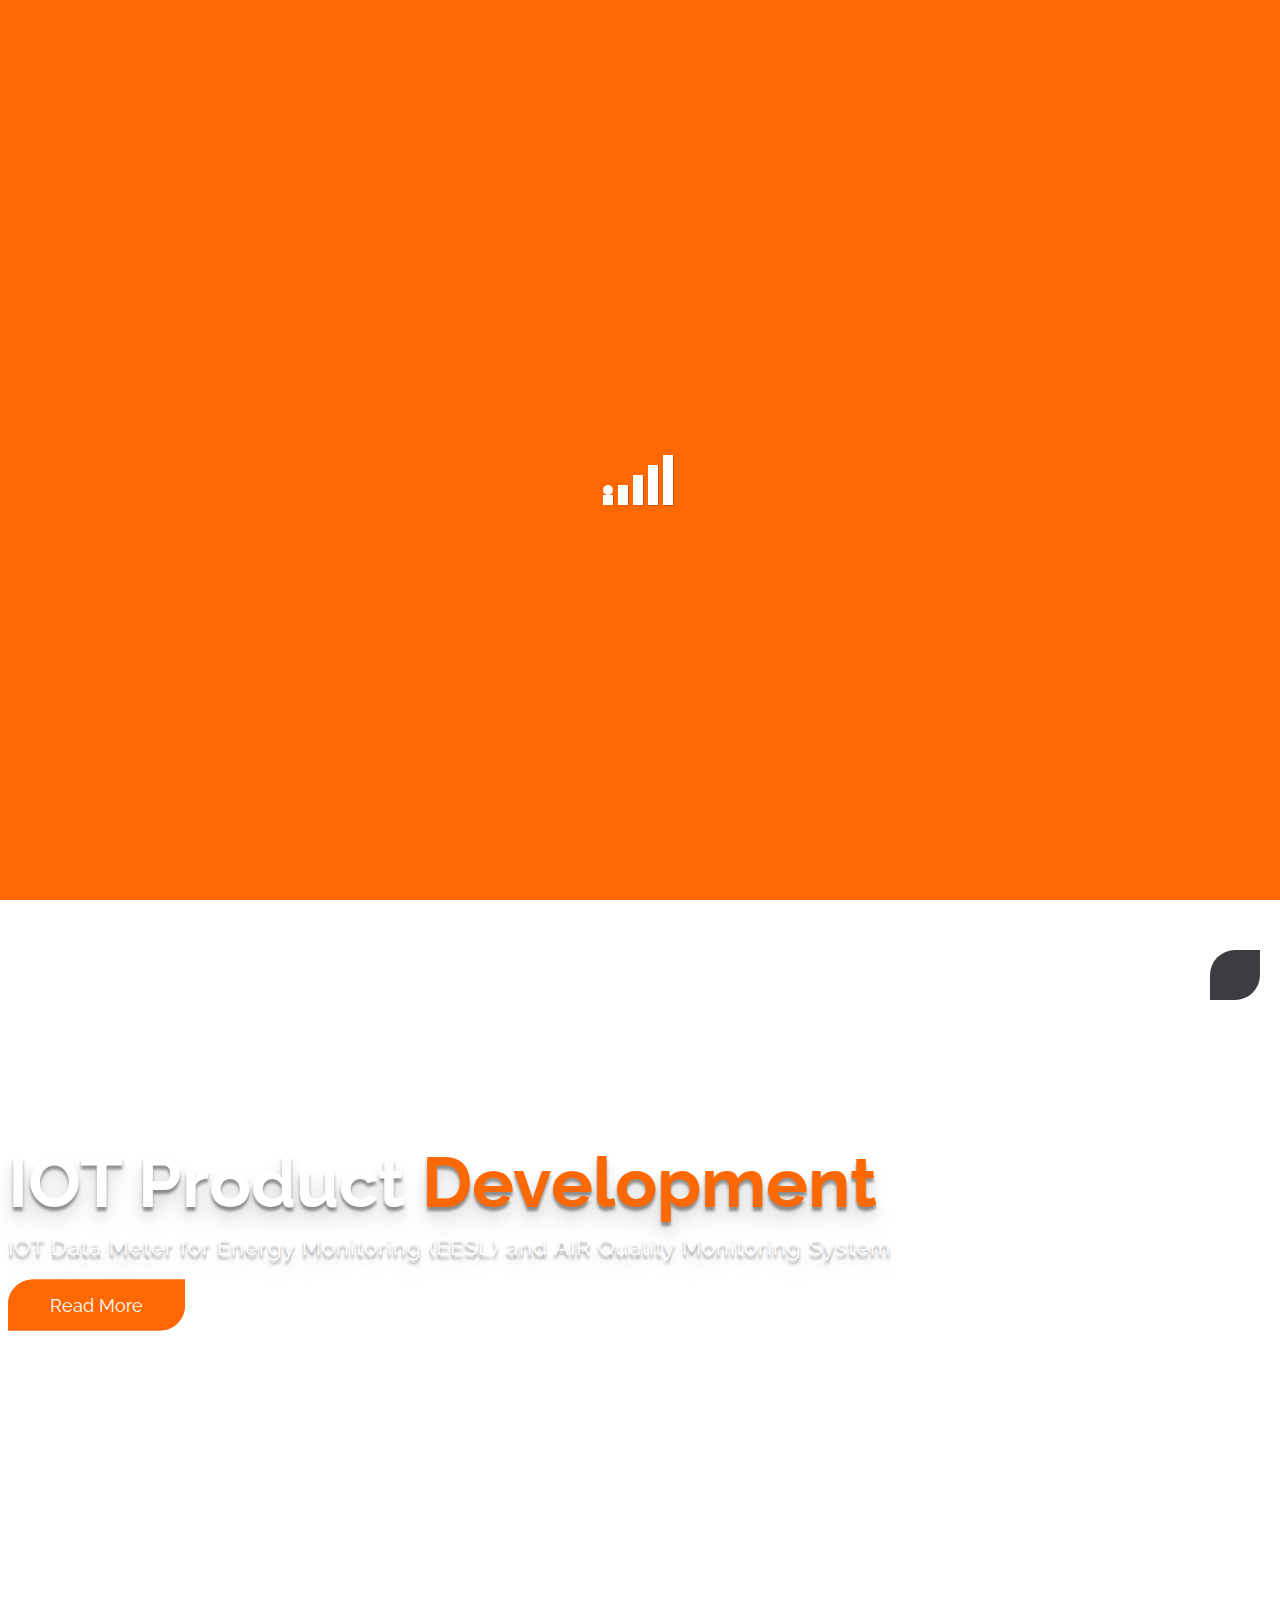
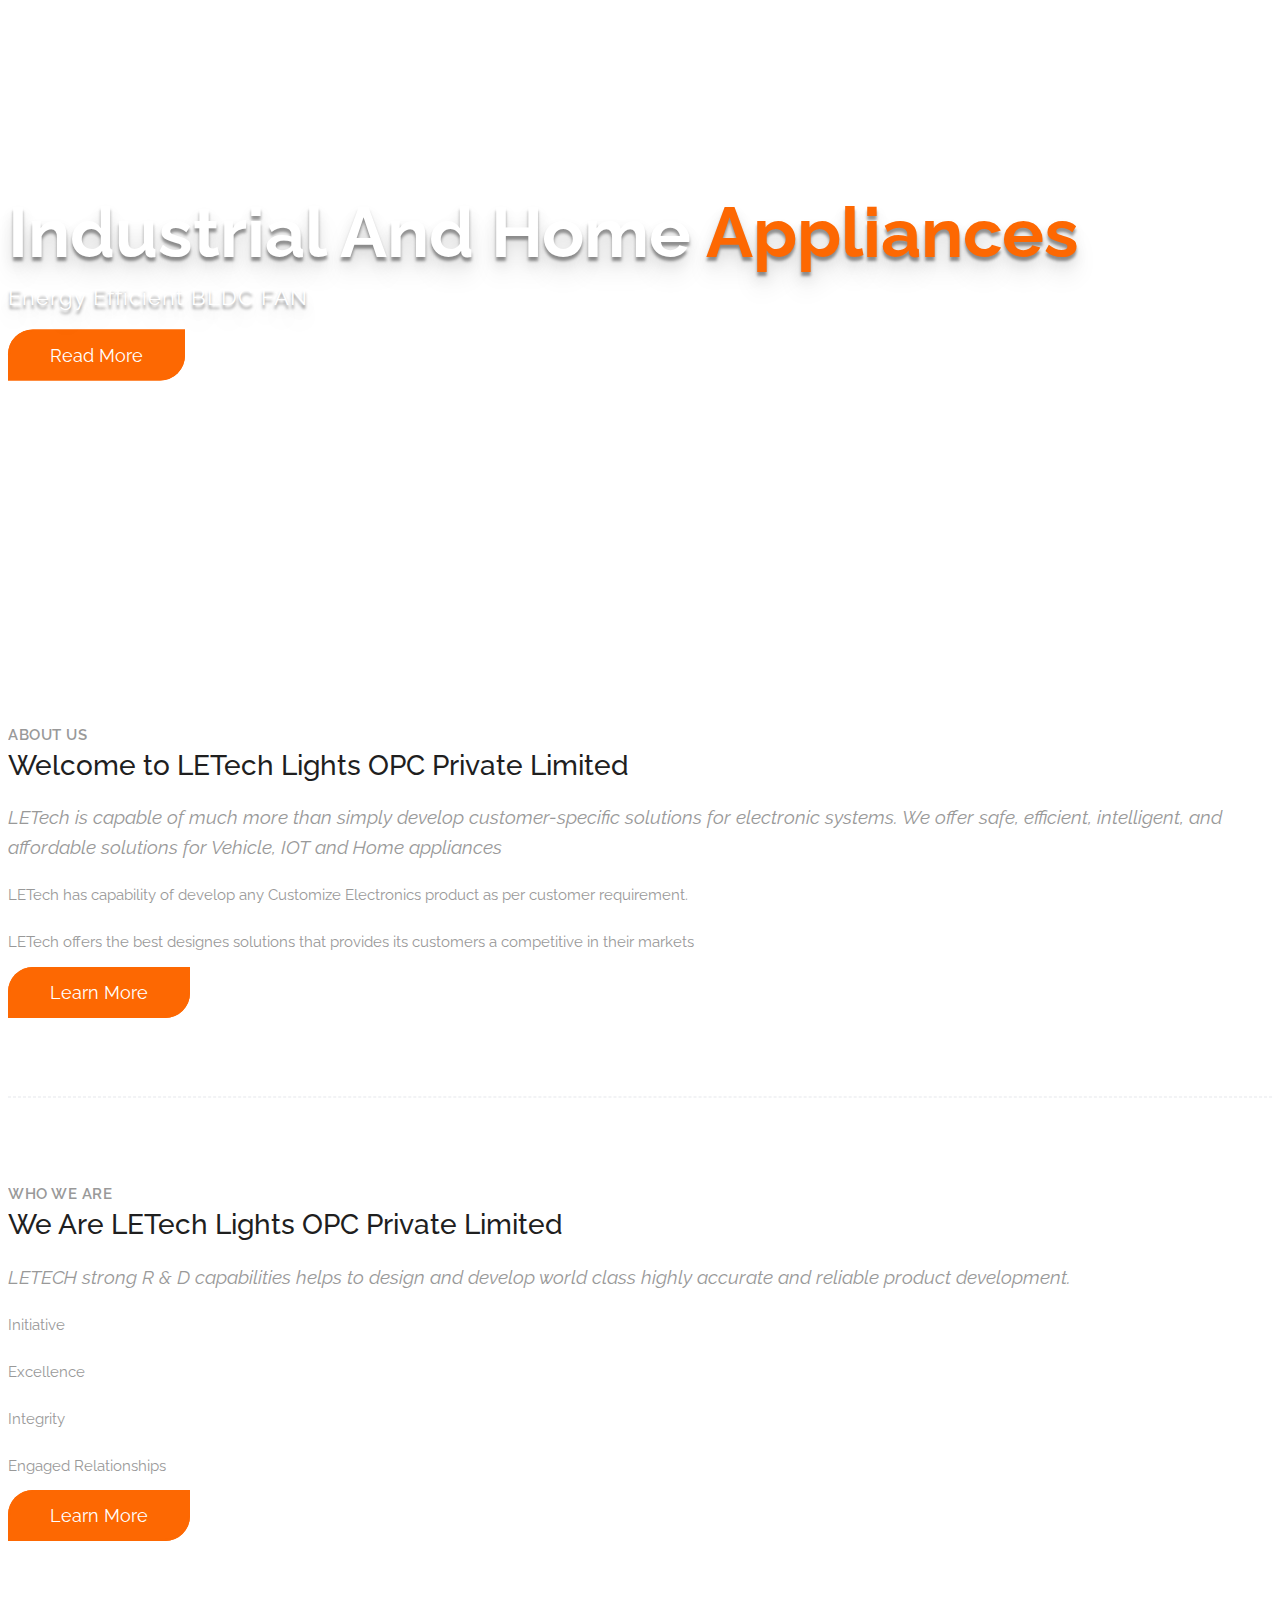
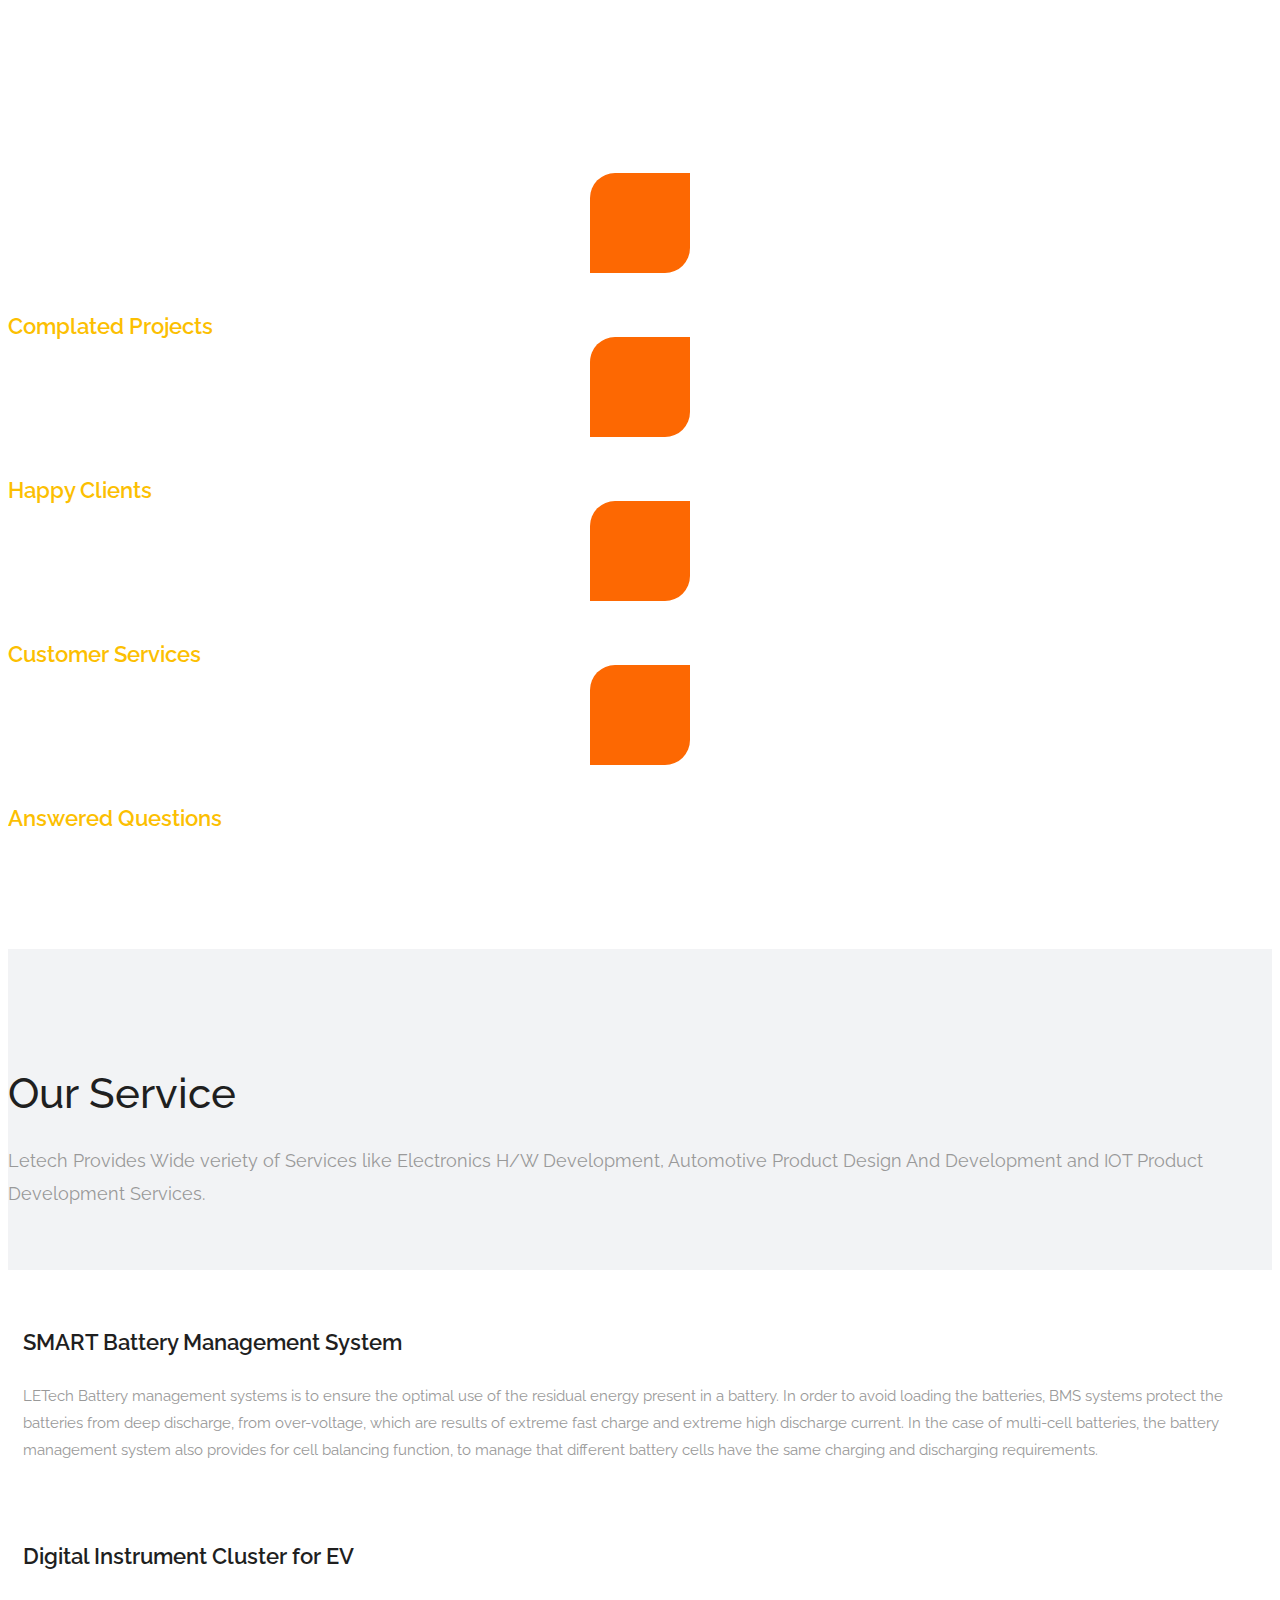
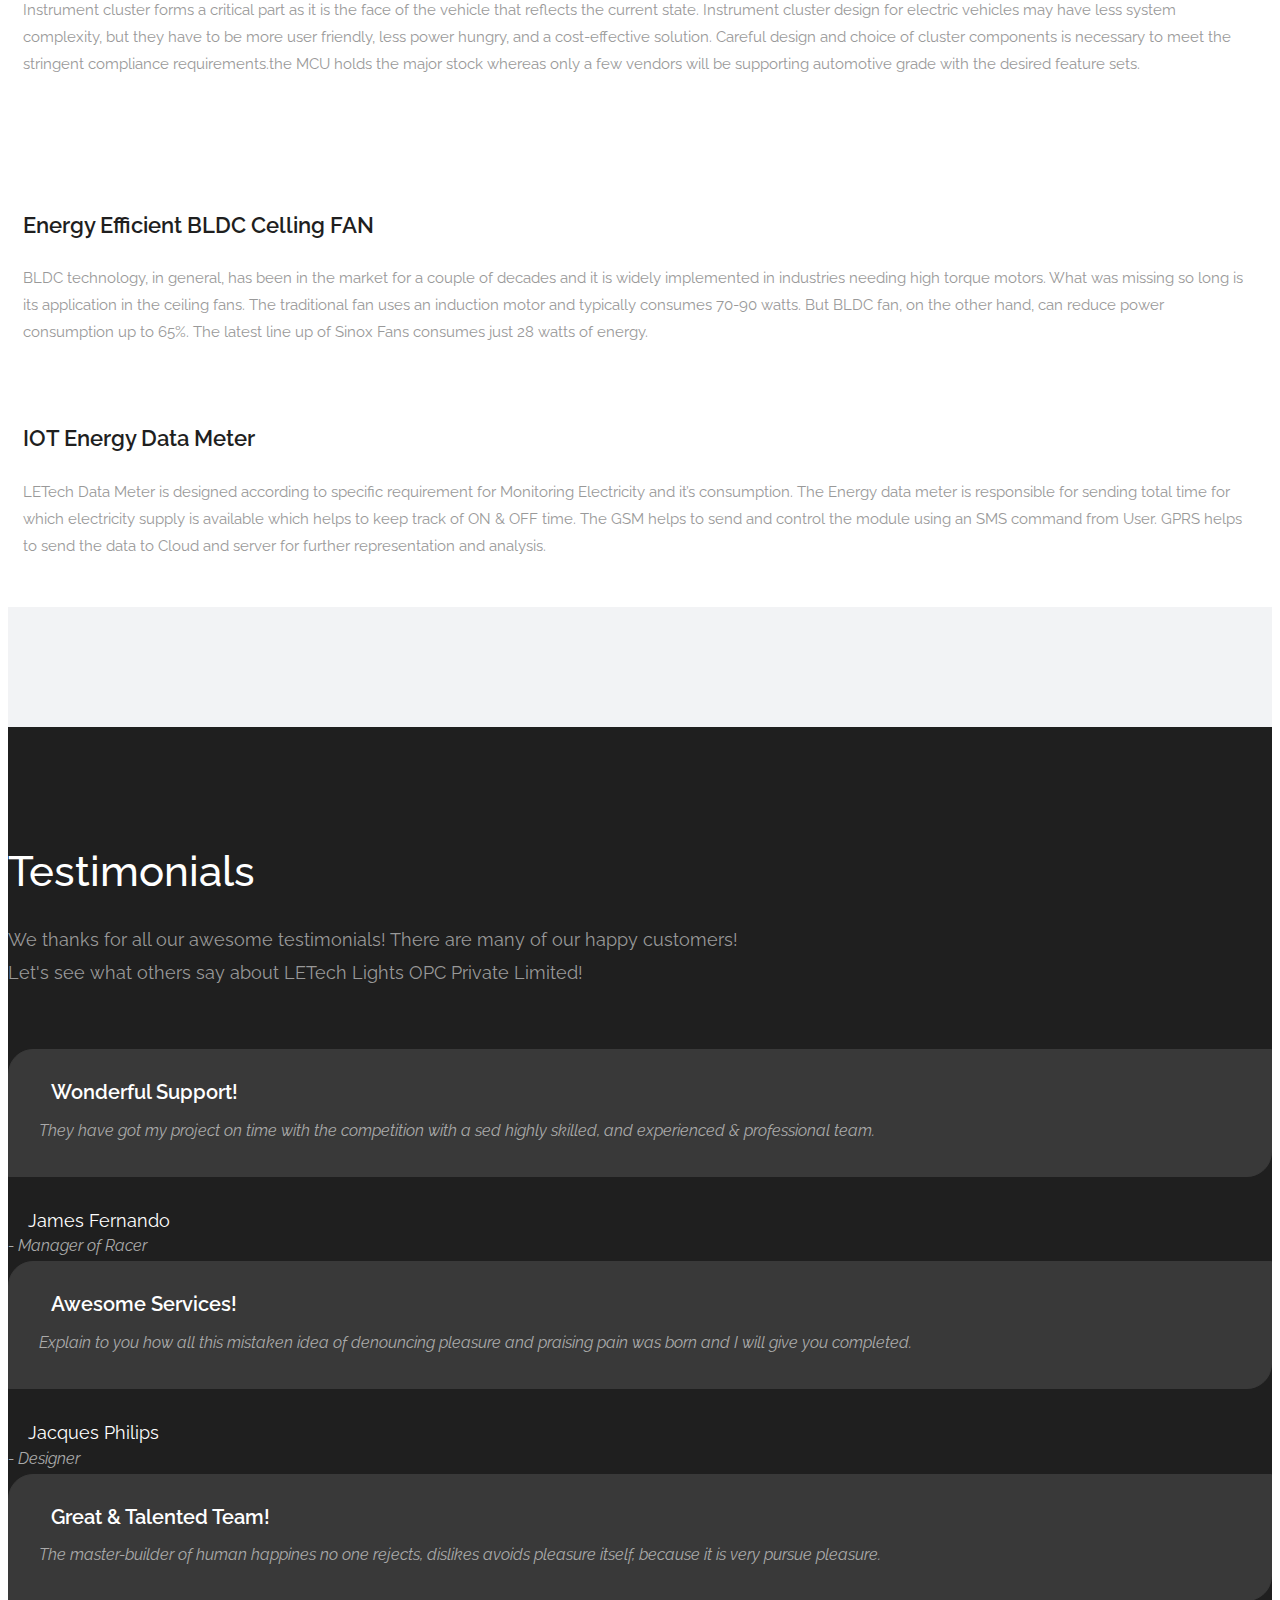
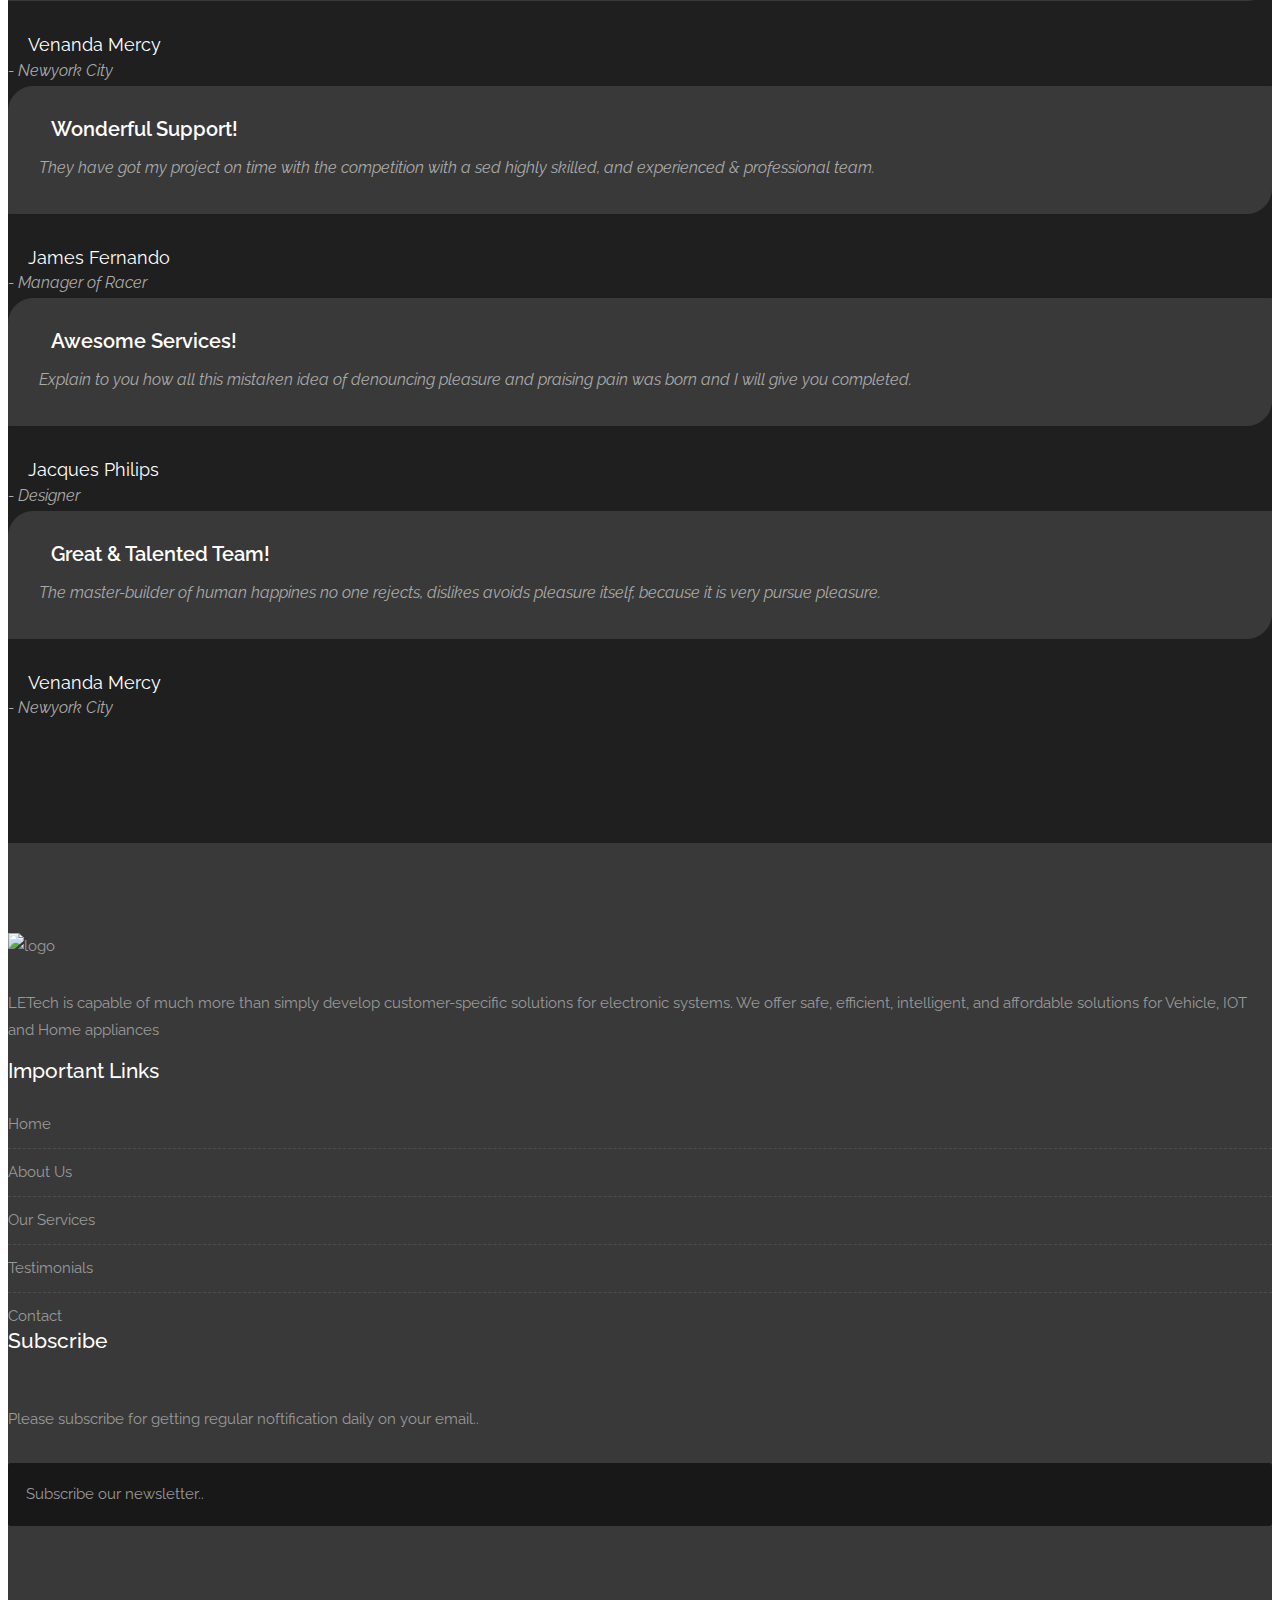
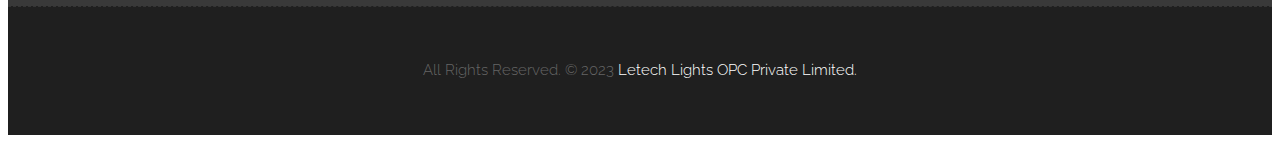
==== index.html @ 5ab1c742 "website created" ====
<!DOCTYPE html>
<html lang="en">
<meta charset="utf-8">
<meta http-equiv="X-UA-Compatible" content="IE=edge">
<meta name="viewport" content="width=device-width, minimum-scale=1.0, maximum-scale=1.0, user-scalable=no">
<title>LETECH LIGHTS OPC PRIVATE LIMITED</title>
<meta name="keywords" content="">
<meta name="description" content="">
<meta name="author" content="">
<link rel="shortcut icon" href="images/favicon.ico" type="image/x-icon" />
<link rel="apple-touch-icon" href="images/apple-touch-icon.png">
<link rel="stylesheet" href="css/bootstrap.min.css">
<link rel="stylesheet" href="style.css">
<link rel="stylesheet" href="css/responsive.css">
<link rel="stylesheet" href="css/custom.css">
<script src="js/modernizer.js"></script>

</head>

<body>
    <div id="preloader">
        <div class="loader">
            <div class="loader__bar"></div>
            <div class="loader__bar"></div>
            <div class="loader__bar"></div>
            <div class="loader__bar"></div>
            <div class="loader__bar"></div>
            <div class="loader__ball"></div>
        </div>
    </div>

    <div class="top-bar">
        <div class="container-fluid">
            <div class="row">
                <div class="col-md-6 col-sm-6">
                    <div class="left-top">
                        <div class="email-box">
                            <a href="_blank"><i class="fa fa-envelope-o" aria-hidden="true"></i> letechlightsopc@gmail.com</a>
                        </div>
                        <div class="phone-box">
                            <a href="tel:9579307062"><i class="fa fa-phone" aria-hidden="true"></i> +91- 9579307062</a>
                        </div>
                    </div>
                </div>
                <div class="col-md-6 col-sm-6">
                    <div class="right-top">
                        <div class="social-box">
                            <ul>
                                <li><a href="#"><i class="fa fa-facebook-square" aria-hidden="true"></i></a></li>
                                <li><a href="#"><i class="fa fa-instagram" aria-hidden="true"></i></a></li>
                                <li><a href="#"><i class="fa fa-linkedin-square" aria-hidden="true"></i></a></li>
                                <li><a href="#"><i class="fa fa-twitter-square" aria-hidden="true"></i></a></li>
                                <li><a href="#"><i class="fa fa-rss-square" aria-hidden="true"></i></a></li>
                                <ul>
                        </div>
                    </div>
                </div>
            </div>
        </div>
    </div>

    <header class="header header_style_01">
        <nav class="megamenu navbar navbar-default">
            <div class="container-fluid">
                <div class="navbar-header">
                    <button type="button" class="navbar-toggle collapsed" data-toggle="collapse" data-target="#navbar"
                        aria-expanded="false" aria-controls="navbar">
                        <span class="sr-only">Toggle navigation</span>
                        <span class="icon-bar"></span>
                        <span class="icon-bar"></span>
                        <span class="icon-bar"></span>
                    </button>
                    <a class="navbar-brand" href="index.html"><img src="images/logos/logo.png" alt="image"></a>
                </div>
                <div id="navbar" class="navbar-collapse collapse">
                    <ul class="nav navbar-nav navbar-right">
                        <li><a class="active" href="index.html">Home</a></li>
                        <li><a href="about-us.html">About us</a></li>
                        <li><a href="services.html">Our Services</a></li>
                        <li><a href="testimonials.html">Testimonials</a></li>
                        <li><a href="contact.html">Contact</a></li>
                    </ul>
                </div>
            </div>
        </nav>
    </header>

    <div class="slider-area">
        <div class="slider-wrapper owl-carousel">
            <div class="slider-item home-one-slider-otem slider-item-four slider-bg-one">
                <div class="container">
                    <div class="row">
                        <div class="slider-content-area">
                            <div class="slide-text">
                                <h1 class="homepage-three-title">Automotive Product Design and<span> Development</span>
                                </h1>
                                <h2>Digital Speedometer for Electric Vehicle and Smart Battery Management System for EV
                                </h2>
                                <div class="slider-content-btn">
                                    <a class="button btn btn-light btn-radius btn-brd" href="#">Read More</a>
                                </div>
                            </div>
                        </div>
                    </div>
                </div>
            </div>
            <div class="slider-item text-center home-one-slider-otem slider-item-four slider-bg-two">
                <div class="container">
                    <div class="row">
                        <div class="slider-content-area">
                            <div class="slide-text">
                                <h1 class="homepage-three-title">IOT Product <span>Development</span></h1>
                                <h2>IOT Data Meter for Energy Monitoring (EESL) and AIR Quality Monitoring System</h2>
                                <div class="slider-content-btn">
                                    <a class="button btn btn-light btn-radius btn-brd" href="#">Read More</a>
                                </div>
                            </div>
                        </div>
                    </div>
                </div>
            </div>
            <div class="slider-item home-one-slider-otem slider-item-four slider-bg-three">
                <div class="container">
                    <div class="row">
                        <div class="slider-content-area">
                            <div class="slide-text">
                                <h1 class="homepage-three-title">Industrial and Home<span> Appliances</span></h1>
                                <h2>Energy Efficient BLDC FAN</h2>
                                <div class="slider-content-btn">
                                    <a class="button btn btn-light btn-radius btn-brd" href="#">Read More</a>
                                </div>
                            </div>
                        </div>
                    </div>
                </div>
            </div>
        </div>
    </div>

    <div id="about" class="section wb">
        <div class="container">
            <div class="row">
                <div class="col-md-6">
                    <div class="message-box">
                        <h4>About Us</h4>
                        <h2>Welcome to LETech Lights OPC Private Limited</h2>
                        <p class="lead">LETech is capable of much more than simply develop customer-specific solutions
                            for electronic systems. We offer safe, efficient, intelligent, and affordable solutions for
                            Vehicle, IOT and Home appliances</p>
                        <p class="icon icon-arrow-right2">
                            LETech has capability of develop any Customize Electronics product as per customer
                            requirement.
                        </p>
                        <p class="icon icon-arrow-right2">
                            LETech offers the best designes solutions that provides its customers a competitive in their
                            markets
                        </p>
                        <a href="#services" class="btn btn-light btn-radius btn-brd grd1">Learn More</a>
                    </div>
                </div>

                <div class="col-md-6">
                    <div class="post-media wow fadeIn">
                        <img src="uploads/about_01.jpg" alt="" class="img-responsive img-rounded">
                        <!-- <a href="#" data-rel="prettyPhoto[gal]" class="playbutton"><i class="flaticon-play-button"></i></a> -->
                    </div>
                </div>
            </div>

            <hr class="hr1">

            <div class="row">
                <div class="col-md-6">
                    <div class="post-media wow fadeIn">
                        <img src="uploads/about_02.jpg" alt="" class="img-responsive img-rounded">
                    </div>
                </div>

                <div class="col-md-6">
                    <div class="message-box">
                        <h4>Who We are</h4>
                        <h2>We Are LETech Lights OPC Private Limited</h2>
                        <p class="lead">LETECH strong R & D capabilities helps to design and develop world class highly
                            accurate and reliable product development.</p>
                        <p class="icon icon-arrow-right2">
                            Initiative
                        </p>
                        <p class="icon icon-arrow-right2">
                            Excellence
                        </p>
                        <p class="icon icon-arrow-right2">
                            Integrity
                        </p>
                        <p class="icon icon-arrow-right2">
                            Engaged Relationships
                        </p>
                        <a href="#services" class="btn btn-light btn-radius btn-brd grd1">Learn More</a>
                    </div><!-- end messagebox -->
                </div><!-- end col -->
            </div><!-- end row -->
        </div><!-- end container -->
    </div>

    <div class="parallax section parallax-off" data-stellar-background-ratio="0.9"
        style="background-image:url('uploads/parallax_04.jpg');">
        <div class="container">
            <div class="row text-center stat-wrap">
                <div class="col-md-3 col-sm-6 col-xs-12">
                    <span data-scroll class="global-radius icon_wrap effect-1"><i class="flaticon-briefcase"></i></span>
                    <p class="stat_count">10 Plus</p>
                    <h3>Complated Projects</h3>
                </div>
                <div class="col-md-3 col-sm-6 col-xs-12">
                    <span data-scroll class="global-radius icon_wrap effect-1"><i class="flaticon-happy"></i></span>
                    <p class="stat_count">5+</p>
                    <h3>Happy Clients</h3>
                </div>
                <div class="col-md-3 col-sm-6 col-xs-12">
                    <span data-scroll class="global-radius icon_wrap effect-1"><i class="flaticon-idea"></i></span>
                    <p class="stat_count">100+</p>
                    <h3>Customer Services</h3>
                </div>
                <div class="col-md-3 col-sm-6 col-xs-12">
                    <span data-scroll class="global-radius icon_wrap effect-1"><i
                            class="flaticon-customer-service"></i></span>
                    <p class="stat_count">500+</p>
                    <h3>Answered Questions</h3>
                </div>
            </div>
        </div>
    </div>

    <div id="services" class="parallax section lb">
        <div class="container">
            <div class="section-title text-center">
                <h3>Our Service</h3>
                <p class="lead">Letech Provides Wide veriety of Services like Electronics H/W Development, Automotive
                    Product Design And Development and IOT Product Development Services.
                </p>
            </div>

            <div class="owl-services owl-carousel owl-theme">
                <div class="service-widget">
                    <div class="post-media wow fadeIn">
                        <a href="uploads/service_01.jpg" data-rel="prettyPhoto[gal]"
                            class="hoverbutton global-radius"><i class="flaticon-unlink"></i></a>
                        <img src="uploads/service_01.jpg" alt="" class="img-responsive img-rounded">
                    </div>
                    <div class="service-dit">
                        <h3>SMART Battery Management System</h3>
                        <p>LETech Battery management systems is to ensure the optimal use of the residual energy present
                            in a battery. In order to avoid loading the batteries, BMS systems protect the batteries
                            from deep discharge, from over-voltage, which are results of extreme fast charge and extreme
                            high discharge current. In the case of multi-cell batteries, the battery management system
                            also provides for cell balancing function, to manage that different battery cells have the
                            same charging and discharging requirements.
                        </p>
                    </div>
                </div>

                <div class="service-widget">
                    <div class="post-media wow fadeIn">
                        <a href="uploads/service_02.jpg" data-rel="prettyPhoto[gal]"
                            class="hoverbutton global-radius"><i class="flaticon-unlink"></i></a>
                        <img src="uploads/service_02.jpg" alt="" class="img-responsive img-rounded">
                    </div>
                    <div class="service-dit">
                        <h3>Digital Instrument Cluster for EV</h3>
                        <p>Instrument cluster forms a critical part as it is the face of the vehicle that reflects the
                            current state. Instrument cluster design for electric vehicles may have less system
                            complexity, but they have to be more user friendly, less power hungry, and a cost-effective
                            solution. Careful design and choice of cluster components is necessary to meet the stringent
                            compliance requirements.the MCU holds the major stock whereas only a few vendors will be supporting 
                            automotive grade with the desired feature sets. 
                        <br/><br/><br/></p>
                    </div>
                </div>

                <div class="service-widget">
                    <div class="post-media wow fadeIn">
                        <a href="uploads/service_03.jpg" data-rel="prettyPhoto[gal]"
                            class="hoverbutton global-radius"><i class="flaticon-unlink"></i></a>
                        <img src="uploads/service_03.jpg" alt="" class="img-responsive img-rounded">
                    </div>
                    <div class="service-dit">
                        <h3>Energy Efficient BLDC Celling FAN</h3>
                        <p>BLDC technology, in general, has been in the market for a couple of decades and it is widely implemented 
                            in industries needing high torque motors. What was missing so long is its application in the ceiling fans. 
                            The traditional fan uses an induction motor and typically consumes 70-90 watts. But BLDC fan, on the other 
                            hand, can reduce power consumption up to 65%. The latest line up of Sinox Fans consumes just 28 watts of 
                            energy.<br/></p>
                    </div>
                </div>

                <div class="service-widget">
                    <div class="post-media wow fadeIn">
                        <a href="uploads/service_04.jpg" data-rel="prettyPhoto[gal]"
                            class="hoverbutton global-radius"><i class="flaticon-unlink"></i></a>
                        <img src="uploads/service_04.jpg" alt="" class="img-responsive img-rounded">
                    </div>
                    <div class="service-dit">
                        <h3>IOT Energy Data Meter</h3>
                        <p>LETech Data Meter is designed according to specific requirement for Monitoring Electricity and it’s 
                            consumption. The Energy data meter is responsible for sending total time for which electricity supply 
                            is available which helps to keep track of ON & OFF time. The GSM helps to send and control the module 
                            using an SMS command from User. GPRS helps to send the data to Cloud and server for further representation 
                            and analysis. <br/><br/>
                        </p>
                    </div>
                </div>
            </div>
        </div>
    </div>

    <div id="testimonials" class="parallax section db parallax-off"
        style="background-image:url('uploads/parallax_03.jpg');">
        <div class="container">
            <div class="section-title text-center">
                <h3>Testimonials</h3>
                <p class="lead">We thanks for all our awesome testimonials! There are many of our happy customers!
                    <br>Let's see what others say about LETech Lights OPC Private Limited!</p>
            </div>

            <div class="row">
                <div class="col-md-12 col-sm-12">
                    <div class="testi-carousel owl-carousel owl-theme">
                        <div class="testimonial clearfix">
                            <div class="desc">
                                <h3><i class="fa fa-quote-left"></i> Wonderful Support!</h3>
                                <p class="lead">They have got my project on time with the competition with a sed highly
                                    skilled, and experienced & professional team.</p>
                            </div>
                            <div class="testi-meta">
                                <img src="uploads/testi_01.png" alt="" class="img-responsive alignleft">
                                <h4>James Fernando <small>- Manager of Racer</small></h4>
                            </div>
                        </div>

                        <div class="testimonial clearfix">
                            <div class="desc">
                                <h3><i class="fa fa-quote-left"></i> Awesome Services!</h3>
                                <p class="lead">Explain to you how all this mistaken idea of denouncing pleasure and
                                    praising pain was born and I will give you completed.</p>
                            </div>
                            <div class="testi-meta">
                                <img src="uploads/testi_02.png" alt="" class="img-responsive alignleft">
                                <h4>Jacques Philips <small>- Designer</small></h4>
                            </div>
                        </div>

                        <div class="testimonial clearfix">
                            <div class="desc">
                                <h3><i class="fa fa-quote-left"></i> Great & Talented Team!</h3>
                                <p class="lead">The master-builder of human happines no one rejects, dislikes avoids
                                    pleasure itself, because it is very pursue pleasure. </p>
                            </div>
                            <div class="testi-meta">
                                <img src="uploads/testi_03.png" alt="" class="img-responsive alignleft">
                                <h4>Venanda Mercy <small>- Newyork City</small></h4>
                            </div>
                        </div>
                        <div class="testimonial clearfix">
                            <div class="desc">
                                <h3><i class="fa fa-quote-left"></i> Wonderful Support!</h3>
                                <p class="lead">They have got my project on time with the competition with a sed highly
                                    skilled, and experienced & professional team.</p>
                            </div>
                            <div class="testi-meta">
                                <img src="uploads/testi_01.png" alt="" class="img-responsive alignleft">
                                <h4>James Fernando <small>- Manager of Racer</small></h4>
                            </div>
                        </div>

                        <div class="testimonial clearfix">
                            <div class="desc">
                                <h3><i class="fa fa-quote-left"></i> Awesome Services!</h3>
                                <p class="lead">Explain to you how all this mistaken idea of denouncing pleasure and
                                    praising pain was born and I will give you completed.</p>
                            </div>
                            <div class="testi-meta">
                                <img src="uploads/testi_02.png" alt="" class="img-responsive alignleft">
                                <h4>Jacques Philips <small>- Designer</small></h4>
                            </div>
                        </div>

                        <div class="testimonial clearfix">
                            <div class="desc">
                                <h3><i class="fa fa-quote-left"></i> Great & Talented Team!</h3>
                                <p class="lead">The master-builder of human happines no one rejects, dislikes avoids
                                    pleasure itself, because it is very pursue pleasure. </p>
                            </div>
                            <div class="testi-meta">
                                <img src="uploads/testi_03.png" alt="" class="img-responsive alignleft">
                                <h4>Venanda Mercy <small>- Newyork City</small></h4>
                            </div>
                        </div>
                    </div>
                </div>
            </div>
        </div>
    </div>

    <footer class="footer">
        <div class="container">
            <div class="row">
                <div class="col-md-4 col-sm-4 col-xs-12">
                    <div class="widget clearfix">
                        <div class="widget-title">
                            <img src="images/logos/logo.png" alt="logo" />
                        </div>
                        <p>
                            LETech is capable of much more than simply develop customer-specific solutions for electronic systems. We offer safe, efficient, intelligent, and affordable solutions for Vehicle, IOT and Home appliances
                        </p>
                    </div>
                </div>

                <div class="col-md-4 col-sm-4 col-xs-12">
                    <div class="widget clearfix">
                        <div class="widget-title">
                            <h3>Important Links</h3>
                        </div>

                        <ul class="footer-links hov">
                            <li><a href="index.html">Home <span class="icon icon-arrow-right2"></span></a></li>
                            <li><a href="about-us.html">About Us <span class="icon icon-arrow-right2"></span></a></li>
                            <li><a href="services.html">Our Services <span class="icon icon-arrow-right2"></span></a></li>
                            <li><a href="testimonials.html">Testimonials <span class="icon icon-arrow-right2"></span></a></li>
                            <li><a href="contact.html">Contact <span class="icon icon-arrow-right2"></span></a></li>
                        </ul>
                    </div>
                </div>

                <div class="col-md-4 col-sm-4 col-xs-12">
                    <div class="footer-distributed widget clearfix">
                        <div class="widget-title">
                            <h3>Subscribe</h3>
                            <p>Please subscribe for getting regular noftification daily on your email.. </p>
                        </div>

                        <div class="footer-right">
                            <form method="get" action="#">
                                <input placeholder="Subscribe our newsletter.." name="search">
                                <i class="fa fa-envelope-o"></i>
                            </form>
                        </div>
                    </div>
                </div>
            </div>
        </div>
    </footer>

    <div class="copyrights">
        <div class="container">
            <div class="footer-distributed">
                <div class="footer-left">
                    <p class="footer-company-name">All Rights Reserved. &copy; 2023 <a href="#">Letech Lights OPC
                            Private Limited.</a></p>
                </div>
            </div>
        </div>
    </div>

    <a href="#" id="scroll-to-top" class="dmtop global-radius"><i class="fa fa-angle-up"></i></a>

    <script src="js/all.js"></script>
    <script src="js/custom.js"></script>
    <script src="js/hoverdir.js"></script>

</body>

</html>
---- style.css ----
@import url('https://fonts.googleapis.com/css?family=Raleway:100,200,300,400,500,600,700,900');
@import url(css/animate.css);
@import url(css/flaticon.css);
@import url(css/icomoon.css);
@import url(css/prettyPhoto.css);
@import url(css/owl.carousel.css);
@import url(css/font-awesome.min.css);

body {
    color: #999;
    font-size: 15px;
    font-family: 'Raleway', sans-serif;
    line-height: 1.80857;
}

body.demos .section {
    background: url(images/bg.png) repeat top center #f2f3f5;
}

body.demos .section-title img {
    max-width: 280px;
    display: block;
    margin: 10px auto;
}

body.demos .service-widget h3 {
    border-bottom: 1px solid #ededed;
    font-size: 18px;
    padding: 20px 0;
    background-color: #ffffff;
}

body.demos .service-widget {
    margin: 0 0 30px;
    padding: 30px;
    background-color: #fff
}

body.demos .container-fluid {
    max-width: 1080px
}

a {
    color: #1f1f1f;
    text-decoration: none !important;
    outline: none !important;
    -webkit-transition: all .3s ease-in-out;
    -moz-transition: all .3s ease-in-out;
    -ms-transition: all .3s ease-in-out;
    -o-transition: all .3s ease-in-out;
    transition: all .3s ease-in-out;
}

h1,
h2,
h3,
h4,
h5,
h6 {
    letter-spacing: 0;
    font-weight: normal;
    position: relative;
    padding: 0 0 10px 0;
    font-weight: normal;
    line-height: 120% !important;
    color: #1f1f1f;
    margin: 0
}

h1 {
    font-size: 24px
}

h2 {
    font-size: 22px
}

h3 {
    font-size: 18px
}

h4 {
    font-size: 16px
}

h5 {
    font-size: 14px
}

h6 {
    font-size: 13px
}

h1 a,
h2 a,
h3 a,
h4 a,
h5 a,
h6 a {
    color: #212121;
    text-decoration: none!important;
    opacity: 1
}

h1 a:hover,
h2 a:hover,
h3 a:hover,
h4 a:hover,
h5 a:hover,
h6 a:hover {
    opacity: .8
}

a {
    color: #1f1f1f;
    text-decoration: none;
    outline: none;
}

a,
.btn {
    text-decoration: none !important;
    outline: none !important;
    -webkit-transition: all .3s ease-in-out;
    -moz-transition: all .3s ease-in-out;
    -ms-transition: all .3s ease-in-out;
    -o-transition: all .3s ease-in-out;
    transition: all .3s ease-in-out;
}

.btn-custom {
    margin-top: 20px;
    background-color: transparent !important;
    border: 2px solid #ddd;
    padding: 12px 40px;
    font-size: 16px;
}

.lead {
    font-size: 18px;
    line-height: 30px;
    color: #767676;
    margin: 0;
    padding: 0;
}

blockquote {
    margin: 20px 0 20px;
    padding: 30px;
}

ul, li, ol{
	margin: 0px;
	padding: 0px;
	list-style: none;
}

/*------------------------------------------------------------------
    WP CORE
-------------------------------------------------------------------*/

.first {
    clear: both
}

.last {
    margin-right: 0
}

.alignnone {
    margin: 5px 20px 20px 0;
}

.aligncenter,
div.aligncenter {
    display: block;
    margin: 5px auto 5px auto;
}

.alignright {
    float: right;
    margin: 10px 0 20px 20px;
}

.alignleft {
    float: left;
    margin: 10px 20px 20px 0;
}

a img.alignright {
    float: right;
    margin: 10px 0 20px 20px;
}

a img.alignnone {
    margin: 10px 20px 20px 0;
}

a img.alignleft {
    float: left;
    margin: 10px 20px 20px 0;
}

a img.aligncenter {
    display: block;
    margin-left: auto;
    margin-right: auto
}

.wp-caption {
    background: #fff;
    border: 1px solid #f0f0f0;
    max-width: 96%;
    /* Image does not overflow the content area */
    padding: 5px 3px 10px;
    text-align: center;
}

.wp-caption.alignnone {
    margin: 5px 20px 20px 0;
}

.wp-caption.alignleft {
    margin: 5px 20px 20px 0;
}

.wp-caption.alignright {
    margin: 5px 0 20px 20px;
}

.wp-caption img {
    border: 0 none;
    height: auto;
    margin: 0;
    max-width: 98.5%;
    padding: 0;
    width: auto;
}

.wp-caption p.wp-caption-text {
    font-size: 11px;
    line-height: 17px;
    margin: 0;
    padding: 0 4px 5px;
}


/* Text meant only for screen readers. */

.screen-reader-text {
    clip: rect(1px, 1px, 1px, 1px);
    position: absolute !important;
    height: 1px;
    width: 1px;
    overflow: hidden;
}

.screen-reader-text:focus {
    background-color: #f1f1f1;
    border-radius: 3px;
    box-shadow: 0 0 2px 2px rgba(0, 0, 0, 0.6);
    clip: auto !important;
    color: #21759b;
    display: block;
    font-size: 14px;
    font-size: 0.875rem;
    font-weight: bold;
    height: auto;
    left: 5px;
    line-height: normal;
    padding: 15px 23px 14px;
    text-decoration: none;
    top: 5px;
    width: auto;
    z-index: 100000;
    /* Above WP toolbar. */
}

/*------------------------------------------------------------------
    Top head
-------------------------------------------------------------------*/

.top-bar{
	background: #393939;
}
.left-top{
	padding: 3px 0px; 
}
.email-box{
	display: inline-block;
	margin-right: 20px;
}
.email-box a{
	color: #ffffff;
	font-size: 16px;
}
.email-box a:hover{
	color: #fd6802;
}
.email-box a i{
	padding: 0px 5px;
}
.phone-box{
	display: inline-block;
}

.phone-box a{
	color: #ffffff;
	font-size: 16px;
}
.phone-box a:hover{
	color: #fd6802;
}
.phone-box a i{
	padding: 0px 5px;
}

.social-box{
	float: right;
}

.social-box ul li{
	display: inline-block;
	padding-left: 10px;
}

.social-box ul li a{
	color: #ffffff;
	font-size: 20px;
}
.social-box ul li a:hover{
	color: #fd6802;
}


/*------------------------------------------------------------------
    HEADER
-------------------------------------------------------------------*/

.megamenu .nav,
.megamenu .collapse,
.megamenu .dropup,
.megamenu .dropdown {
    position: static;
}

.megamenu .container-fluid {
    position: relative;
}

.megamenu .dropdown-menu {
    left: auto;
}

.megamenu .megamenu-content {
    padding: 20px 30px;
}

.megamenu .dropdown.megamenu-fw .dropdown-menu {
    left: 0;
    right: 0;
}

.megamenu .list-unstyled {
    min-width: 200px;
}

.header_style_01 {
    background-color: rgba(255, 255, 255);
    display: block;
    left: 0;
    padding: 20px 40px !important;
    position: relative;
    right: 0;
    top: 0;
    width: 100%;
	-webkit-box-shadow: 0px 2px 5px 0px rgba(0,0,0,0.30);
	-moz-box-shadow: 0px 2px 5px 0px rgba(0,0,0,0.30);
	box-shadow: 0px 2px 5px 0px rgba(0,0,0,0.30);
    z-index: 111;
}

.header_style_01 .navbar-default {
    background-color: transparent;
    border: 0;
	border-radius: 0px;
}

.header_style_01 .navbar,
.header_style_01 .navbar-nav,
.header_style_01 .navbar-default,
.header_style_01 .nav {
    margin-bottom: 0 !important;
}

.header_style_01 .navbar-brand {
    padding: 2px 15px 0 15px;
	height: auto;
}

.header_style_01 .navbar-default .navbar-nav > li > a {
    border-radius: 0;
    color: #ffffff;
    font-size: 15px;
    font-style: normal;
    font-weight: 600;
    text-transform: capitalize;
    background-color: transparent;
}

.header_style_01 .navbar-default .navbar-nav > li a {
	color: #333333;
	padding: 15px 15px;
}

.header_style_01 .navbar-default .navbar-nav > li a.active{
	color: #ffffff;
	box-shadow: 0 10px 20px 0 rgba(5, 16, 44, .15);
	border-radius: 0px 25px 0px 25px;
	background: #fd6802;
}

.header_style_01 .navbar-default .navbar-nav > li:hover a,
.header_style_01 .navbar-default .navbar-nav > li:focus a {
    color: #ffffff;
	box-shadow: 0 10px 20px 0 rgba(5, 16, 44, .15);
	border-radius: 25px 0px 25px 0px;
	background: #fd6802;
}

.header_style_01 .navbar-right > li {
    margin-top: 2px;
    -webkit-transition: all .3s ease-in-out;
    -moz-transition: all .3s ease-in-out;
    -ms-transition: all .3s ease-in-out;
    -o-transition: all .3s ease-in-out;
    transition: all .3s ease-in-out;
}

.header_style_01 .navbar-right > li > a {
    padding-bottom: 10px;
    padding-top: 10px;
}

li.social-links {
    margin: 0 8px;
}

li.social-links a {
    padding: 13px 0 !important;
}

.navbar-nav li {
    position: relative;
	margin: 0px 10px;
}

.navbar-nav span {
    font-size: 24px;
    position: absolute;
    right: 2px;
    top: 13px;
}

/*------------------------------------------------------------------
    Banner Slider
-------------------------------------------------------------------*/

.slider-bg-one {
    background-image: url("uploads/slider_01.jpg");
    background-position: center center;
    background-repeat: no-repeat;
    background-size: cover;
}

.slider-bg-two {
    background-image: url("uploads/slider_02.jpg");
    background-position: center center;
    background-repeat: no-repeat;
    background-size: cover;
}

.slider-bg-three {
    background-image: url("uploads/slider_03.jpg");
    background-position: center center;
    background-repeat: no-repeat;
    background-size: cover;
}

.slider-content-area {
    height: 100vh;
    position: relative;
}

.home-one-slider-otem .slider-content-area {
    height: 650px;
    position: relative;
}

.slide-text {
    position: absolute;
    top: 50%;
    transform: translateY(-50%);
    width: 100%;
    z-index: 1;
}

.slide-text h1 {
    color: #fff;
    font-size: 70px;
    font-weight: 700;
    text-transform: capitalize;
	text-shadow: 0px 4px 3px rgba(0,0,0,0.4),
             0px 8px 13px rgba(0,0,0,0.1),
             0px 18px 23px rgba(0,0,0,0.1);
}

.slide-text h1 span{
	color: #fd6802;
}

.slide-text h2 {
    color: #fff;
    font-size: 22px;
    letter-spacing: 1px;
    margin-bottom: 20px;
	text-shadow: 0px 4px 3px rgba(0,0,0,0.4),
             0px 8px 13px rgba(0,0,0,0.1),
             0px 18px 23px rgba(0,0,0,0.1);
}


.slider-wrapper .owl-nav .owl-prev, .slider-wrapper .owl-nav .owl-next {
    background: #393939;
    height: 60px;
    top: 50%;
    transform: translateY(-50%);
    transition: all 0.4s ease-in-out 0s;
    width: 30px;
	border-radius: 25px 0px 25px 0px;
}

.slider-wrapper .owl-nav .owl-prev:hover, .slider-wrapper .owl-nav .owl-next:hover {
	background: #fd6802;
}

.slider-wrapper .owl-nav .owl-prev {
    margin-left: 0%;
	left: 0px;
	position: absolute;
}

.slider-wrapper .owl-nav .owl-prev i{
	position: absolute;
	left: 0px;
	right: 0;
	width: auto;
	height: auto;
	background: none;
	color: #ffffff;
}

.slider-wrapper .owl-nav .owl-next {
    margin-right: 0%;
    right: 0;
	position: absolute;
}

.slider-wrapper .owl-nav .owl-next i{
	position: absolute;
	right: 0;
	left: 0px;
	width: auto;
	height: auto;
	background: none;
	color: #ffffff;
}

.home-one-slider-otem::before{
	content: "";
	position: absolute;
	background: rgba(0,0,0, 0.8);
	width: 100%;
	height: 100%;
	top: 0%;
	left: 100%;
	z-index: 1
}


/*------------------------------------------------------------------
    SECTIONS
-------------------------------------------------------------------*/

.parallax {
    background-attachment: fixed;
    background-size: cover;
    height: 100%;
    padding: 120px 0;
    position: relative;
    width: 100%;
}

.parallax.parallax-off {
    background-attachment: scroll !important;
    display: block;
    height: 100%;
    min-height: 100%;
    overflow: hidden;
    position: relative;
    background-position: center center;
    /* vertical-align: sub; */
    width: 100%;
    z-index: 2;
}

.no-scroll-xy {
    overflow: hidden !important;
    -webkit-transition: all .4s ease-in-out;
    -moz-transition: all .4s ease-in-out;
    -ms-transition: all .4s ease-in-out;
    -o-transition: all .4s ease-in-out;
    transition: all .4s ease-in-out;
}

.section {
    display: block;
    position: relative;
    overflow: hidden;
    padding: 120px 0;
}

.noover {
    overflow: visible;
}

.noover .btn-dark {
    border: 0 !important;
}

.nopad {
    padding: 0;
}

.nopadtop {
    padding-top: 0;
}

.section.wb {
    background-color: #ffffff;
}

.section.lb {
    background-color: #f2f3f5;
}

.section.db {
    background-color: #1f1f1f;
}

.section.color1 {
    background-color: #448AFF;
}

.first-section {
    display: block;
    position: relative;
    overflow: hidden;
    padding: 16em 0 13em;
}

.first-section h2 {
    color: #ffffff;
    font-size: 68px;
    font-weight: 300;
    text-transform: capitalize;
    display: block;
    margin: 0;
    padding: 0 0 30px;
    position: relative;
}

.first-section .lead {
    font-size: 21px;
    font-weight: 300;
    padding: 0 0 40px;
    margin: 0;
    line-height: inherit;
    color: #ffffff;
}

.macbookright {
    width: 980px;
    position: absolute;
    right: -15%;
    bottom: -6%;
}

.section-title {
    display: block;
    position: relative;
    margin-bottom: 60px;
}

.section-title p {
    color: #999;
    font-weight: 400;
    font-size: 18px;
    line-height: 33px;
    margin: 0;
}

.section-title h3 {
    font-size: 42px;
    font-weight: 500;
    line-height: 62px;
    margin: 0 0 25px;
    padding: 0;
    text-transform: none;
}

.section.colorsection p,
.section.colorsection h3,
.section.db h3 {
    color: #ffffff;
}

.service-widget{
	background: #ffffff;
}

.section.lb .service-dit h3{
	padding: 12px 0px;
}
.service-dit{
	padding: 20px 15px;
}



/*------------------------------------------------------------------
    TESTIMONIALS
-------------------------------------------------------------------*/

.logos img {
    margin: auto;
    display: block;
    text-align: center;
    width: 100%;
    opacity: 0.3;
}

.logos img:hover {
    opacity: 0.5;
}

.desc h3 i {
    color: #fd6802;
    font-size: 37px;
    vertical-align: middle;
    margin-right: 12px;
}

.desc {
    padding: 30px;
    position: relative;
    background: #393939;
    border: 1px solid #393939;
	-webkit-border-radius: 25px 0px 25px 0px;
	-moz-border-radius: 25px 0px 25px 0px;
	border-radius: 25px 0px 25px 0px;
}

.testi-meta {
    display: block;
    margin-top: 20px;
}

.testimonial h4 {
    font-size: 18px;
    color: #ffffff;
    padding: 13px 0 0;
}

.testimonial img {
    max-width: 55px;
}

.testimonial small {
    margin-top: 7px;
    font-size: 16px;
    display: block;
}

.testimonial {
    background-color: transparent;
}

.testimonial h3 {
    padding: 0 0 10px;
    font-size: 20px;
    font-weight: 600;
}

.testimonial small,
.testimonial .lead {
    background-color: transparent;
    color: #aaa;
    display: block;
    font-size: 16px;
    font-style: italic;
    line-height: 30px;
    margin: 0;
    padding: 0;
    position: relative;
}

.testimonial p:after {
    display: none;
}

/*------------------------------------------------------------------
    ICON BOXES
-------------------------------------------------------------------*/

.icon-wrapper {
    position: relative;
    cursor: pointer;
    display: block;
    z-index: 1;
}

.icon-wrapper i {
    width: 75px;
    height: 75px;
    text-align: center;
    line-height: 75px;
    font-size: 28px;
    background-color: #f2f3f5;
    color: #1f1f1f;
    margin-top: 0;
}

.small-icons.icon-wrapper:hover i,
.small-icons.icon-wrapper:hover i:hover,
.small-icons.icon-wrapper i {
    width: auto !important;
    height: auto !important;
    line-height: 1 !important;
    padding: 0 !important;
    color: #e3e3e3 !important;
    background-color: transparent !important;
    background: none !important;
    margin-right: 10px !important;
    vertical-align: middle;
    font-size: 24px !important;
}

.small-icons.icon-wrapper h3 {
    font-size: 18px;
    padding-bottom: 5px;
}

.small-icons.icon-wrapper p {
    padding: 0;
    margin: 0;
}

.icon-wrapper h3 {
    font-size: 21px;
    padding: 0 0 15px;
    margin: 0;
}

.icon-wrapper p {
    margin-bottom: 0;
    padding-left: 95px;
}

.icon-wrapper p small {
    display: block;
    color: #999;
    margin-top: 10px;
    text-transform: none;
    font-weight: 600;
    font-size: 16px;
}

.icon-wrapper p small:after {
    content: "\f105";
    font-family: FontAwesome;
    margin-left: 5px;
    font-size: 11px;
}

.effect-1 {
    display: inline-block;
    cursor: pointer;
    text-align: center;
    position: relative;
    text-decoration: none;
    z-index: 1;
}

.effect-1:after {
    pointer-events: none;
    position: absolute;
    width: 100%;
    height: 100%;
    border-radius: 50%;
    content: '';
    -webkit-box-sizing: content-box;
    -moz-box-sizing: content-box;
    box-sizing: content-box;
}

.effect-1 {
    -webkit-transition: background 0.2s, color 0.2s;
    -moz-transition: background 0.2s, color 0.2s;
    transition: background 0.2s, color 0.2s;
}

.effect-1:after {
    top: -7px;
    left: -7px;
    padding: 7px;
    box-shadow: 0 0 0 2px #fcbf02;
    -webkit-transition: -webkit-transform 0.2s, opacity 0.2s;
    -webkit-transform: scale(.8);
    -moz-transition: -moz-transform 0.2s, opacity 0.2s;
    -moz-transform: scale(.8);
    -ms-transform: scale(.8);
    transition: transform 0.2s, opacity 0.2s;
    transform: scale(.8);
    opacity: 0;
}

.effect-1:hover:after {
    -webkit-transform: scale(1);
    -moz-transform: scale(1);
    -ms-transform: scale(1);
    transform: scale(1);
    opacity: 1;
}

.effect-1:after {
    -webkit-transform: scale(1.2);
    -moz-transform: scale(1.2);
    -ms-transform: scale(1.2);
    transform: scale(1.2);
}

.effect-1:hover:after {
    -webkit-transform: scale(1);
    -moz-transform: scale(1);
    -ms-transform: scale(1);
    transform: scale(1);
    opacity: 1;
}


/*------------------------------------------------------------------
    MESSAGE BOXES
-------------------------------------------------------------------*/

.service-widget h3 {
    font-size: 22px;
    color: #ffffff;
    padding: 20px 0 12px;
    margin: 0;
	font-weight: 600;
}

.service-widget h3 a,
.section.wb .service-widget h3,
.section.lb .service-widget h3 {
    color: #1f1f1f;
}

.service-widget p {
    margin-bottom: 0;
    padding-bottom: 0;
}

.message-box h4 {
    text-transform: uppercase;
    padding: 0;
    margin: 0 0 5px;
    font-weight: 600;
    letter-spacing: 0.5px;
    font-size: 15px;
    color: #999;
}

.message-box h2 {
    font-size: 28px;
    font-weight: 500;
    padding: 0 0 10px;
    margin: 0;
    line-height: 62px;
    margin-top: 0;
    text-transform: none;
}

.message-box p {
    margin-bottom: 20px;
}

.message-box .lead {
    padding-top: 10px;
    font-size: 19px;
    font-style: italic;
    color: #999;
    padding-bottom: 0;
}

.post-media {
    position: relative;
}

.post-media img {
    width: 100%;
}

.playbutton {
    position: absolute;
    color: #ffffff !important;
    top: 40%;
    font-size: 60px;
    z-index: 12;
    left: 0;
    right: 0;
    text-align: center;
    margin: -20px auto;
}

.hoverbutton {
    background-color: #fd6802;
    position: absolute;
    color: #ffffff !important;
    top: 48%;
    font-size: 21px;
    z-index: 12;
    left: 0;
    opacity: 0;
    right: 0;
    width: 50px;
    height: 50px;
    line-height: 50px;
    text-align: center;
    margin: -20px auto;
}

.service-widget:hover .hoverbutton {
    opacity: 1;
}

hr.hr1 {
    position: relative;
    margin: 60px 0;
    border: 1px dashed #f2f3f5;
}

hr.hr2 {
    position: relative;
    margin: 17px 0;
    border: 1px dashed #f2f3f5;
}

hr.hr3 {
    position: relative;
    margin: 25px 0 30px 0;
    border: 1px dashed #f2f3f5;
}

hr.invis {
    border-color: transparent;
}

hr.invis1 {
    margin: 10px 0;
    border-color: transparent;
}

.section.parallax hr.hr1 {
    border-color: rgba(255, 255, 255, 0.1);
}

.sep1 {
    display: block;
    position: absolute;
    content: '';
    width: 40px;
    height: 40px;
    bottom: -20px;
    left: 50%;
    margin-left: -14px;
    background-color: #1f1f1f;
    -ms-transform: rotate(45deg);
    -webkit-transform: rotate(45deg);
    transform: rotate(45deg);
    z-index: 1;
}

.sep2 {
    display: block;
    position: absolute;
    content: '';
    width: 40px;
    height: 40px;
    top: -20px;
    left: 50%;
    margin-left: -14px;
    background-color: #1f1f1f;
    -ms-transform: rotate(45deg);
    -webkit-transform: rotate(45deg);
    transform: rotate(45deg);
    z-index: 1;
}


/* Divider Styles */

.divider-wrapper {
    width: 100%;
    box-shadow: 0 5px 14px rgba(0, 0, 0, 0.1);
    height: 540px;
    margin: 0 auto;
    position: relative;
}

.divider-wrapper:hover {
    cursor: none;
}

.divider-bar {
    position: absolute;
    width: 10px;
    left: 50%;
    top: -10px;
    bottom: -15px;
}

.code-wrapper {
    border: 1px solid #ffffff;
    display: block;
    overflow: hidden;
    width: 100%;
    height: 100%;
    position: relative;
    background: url("uploads/code.jpg") no-repeat;
}

.design-wrapper {
    overflow: hidden;
    position: absolute;
    top: 0;
    left: 0;
    right: 0;
    bottom: 0;
    -webkit-transform: translateX(50%);
    transform: translateX(50%);
}

.design-image {
    display: block;
    width: 100%;
    height: 100%;
    position: relative;
    -webkit-transform: translateX(-50%);
    transform: translateX(-50%);
    background: url("uploads/design.jpg") no-repeat;
}


/*------------------------------------------------------------------
    FEATURES
-------------------------------------------------------------------*/

.customwidget h1 {
    font-size: 44px;
    color: #ffffff;
    padding: 15px 0 25px;
    margin: 0;
    line-height: 1 !important;
    font-weight: 500;
}

.customwidget ul {
    padding: 0;
    display: block;
    margin-bottom: 30px;
}

.customwidget li i {
    margin-right: 5px;
}

.customwidget li {
    color: #ffffff;
    margin-right: 10px;
}

.image-center img {
    position: relative;
    margin: 0 0 -208px;
    z-index: 10;
    padding-right: 30px;
    text-align: center;
}

.customwidget p {
    font-style: italic;
    font-size: 18px;
    padding: 0 0 10px;
}

.img-center img {
    width: 100%;
    box-shadow: 0 5px 14px rgba(0, 0, 0, 0.1);
}

.img-center {
    margin: auto;
}

#features li p {
    margin-bottom: 0;
    padding-bottom: 0;
}

#features li {
    display: table;
    width: 100%;
    margin: 64px 0;
    cursor: pointer;
	-webkit-box-shadow: 0px 5px 35px 0px rgba(148, 146, 245, 0.15);
	box-shadow: 0px 5px 35px 0px rgba(148, 146, 245, 0.15);
	background: #393939;
	border-radius: 25px 0px 25px 0px;
	transition: all 1s ease-in-out;
}

#features li:hover {
	transform: scale(1.07);
	transition: all 1s ease-in-out;
	z-index: 1000;
}

.features-left,
.features-right {
    padding: 0 10px;
}

.features-right li:last-child,
.features-left li:last-child {
    margin-bottom: 0px;
    padding-bottom: 0 !important;
}

.features-right li i,
.features-left li i {
    width: 68px;
    height: 68px;
    line-height: 68px;
    display: table;
    border-radius: 25px 0px 25px 0px;
    font-size: 26px;
	color: #ffffff;
    background-color: #fd6802;
    margin: 0 auto 22px;
    position: relative;
    text-align: center;
    z-index: 55;
    transition: .4s;
    padding: 0;
}

.features-right li i:hover,
.features-left li i:hover {
	background: #fcbf02;
}

#features i img {
    display: table;
    margin: 0 auto;
}

.features-left li i:before,
.features-right li i:before {
    text-align: center;
}

.features-right li i .ico-current,
.features-left li i .ico-current {
    opacity: 1;
    transition: .4s;
    visibility: visible;
}

.features-right li i .ico-hover,
.features-left li i .ico-hover {
    opacity: 0;
    transition: .4s;
    visibility: hidden;
    top: 19px;
}

.features-right li:hover .ico-current,
.features-left li:hover .ico-current {
    opacity: 0;
    transition: .4s;
    visibility: hidden;
}

.features-right li:hover .ico-hover,
.features-left li:hover .ico-hover {
    opacity: 1;
    transition: .4s;
    visibility: visible;
}

.features-right i {
    float: left;
}

.fr-inner {
    margin-left: 90px;
}

.features-left i {
    float: right;
}

.fl-inner {
    text-align: right;
    margin-right: 90px;
}

#features h4 {
    text-transform: capitalize;
    margin: 0;
    font-size: 19px;
	color: #ffffff;
}


/*------------------------------------------------------------------
    CONTACT
-------------------------------------------------------------------*/

.bootstrap-select {
    width: 100% \0;
    /*IE9 and below*/
}

.bootstrap-select > .dropdown-toggle {
    width: 100%;
    padding-right: 25px;
}

.has-error .bootstrap-select .dropdown-toggle,
.error .bootstrap-select .dropdown-toggle {
    border-color: #b94a48;
}

.bootstrap-select.fit-width {
    width: auto !important;
}

.bootstrap-select:not([class*="col-"]):not([class*="form-control"]):not(.input-group-btn) {
    width: 100%;
}

.bootstrap-select .dropdown-toggle:focus {
    outline: thin dotted #333333 !important;
    outline: 5px auto -webkit-focus-ring-color !important;
    outline-offset: -2px;
}

.bootstrap-select.form-control {
    margin-bottom: 0;
    padding: 0;
    border: none;
}

.bootstrap-select.form-control:not([class*="col-"]) {
    width: 100%;
}

.bootstrap-select.form-control.input-group-btn {
    z-index: auto;
}

.bootstrap-select.btn-group:not(.input-group-btn),
.bootstrap-select.btn-group[class*="col-"] {
    float: none;
    display: inline-block;
    margin-left: 0;
}

.bootstrap-select.btn-group.dropdown-menu-right,
.bootstrap-select.btn-group[class*="col-"].dropdown-menu-right,
.row .bootstrap-select.btn-group[class*="col-"].dropdown-menu-right {
    float: right;
}

.form-inline .bootstrap-select.btn-group,
.form-horizontal .bootstrap-select.btn-group,
.form-group .bootstrap-select.btn-group {
    margin-bottom: 0;
}

.form-group-lg .bootstrap-select.btn-group.form-control,
.form-group-sm .bootstrap-select.btn-group.form-control {
    padding: 0;
}

.form-inline .bootstrap-select.btn-group .form-control {
    width: 100%;
}

.bootstrap-select.btn-group.disabled,
.bootstrap-select.btn-group > .disabled {
    cursor: not-allowed;
}

.bootstrap-select.btn-group.disabled:focus,
.bootstrap-select.btn-group > .disabled:focus {
    outline: none !important;
}

.bootstrap-select.btn-group .dropdown-toggle .filter-option {
    display: inline-block;
    overflow: hidden;
    width: 100%;
    text-align: left;
}

.bootstrap-select.btn-group .dropdown-toggle .fa-angle-down {
    position: absolute;
    top: 30% !important;
    right: -5px;
    vertical-align: middle;
}

.bootstrap-select.btn-group[class*="col-"] .dropdown-toggle {
    width: 100%;
}

.bootstrap-select.btn-group .dropdown-menu {
    border: 1px solid #ededed;
    box-shadow: none;
    box-sizing: border-box;
    min-width: 100%;
    padding: 20px 10px;
    z-index: 1035;
}

.dropdown-menu > li > a {
    background-color: transparent !important;
    color: #bcbcbc !important;
    font-size: 15px;
    padding: 10px 20px;
}

.bootstrap-select.btn-group .dropdown-menu.inner {
    position: static;
    float: none;
    border: 0;
    padding: 0;
    margin: 0;
    border-radius: 0;
    -webkit-box-shadow: none;
    box-shadow: none;
}

.bootstrap-select.btn-group .dropdown-menu li {
    position: relative;
}

.bootstrap-select.btn-group .dropdown-menu li.active small {
    color: #fff;
}

.bootstrap-select.btn-group .dropdown-menu li.disabled a {
    cursor: not-allowed;
}

.bootstrap-select.btn-group .dropdown-menu li a {
    cursor: pointer;
}

.bootstrap-select.btn-group .dropdown-menu li a.opt {
    position: relative;
    padding-left: 2.25em;
}

.bootstrap-select.btn-group .dropdown-menu li a span.check-mark {
    display: none;
}

.bootstrap-select.btn-group .dropdown-menu li a span.text {
    display: inline-block;
}

.bootstrap-select.btn-group .dropdown-menu li small {
    padding-left: 0.5em;
}

.bootstrap-select.btn-group .dropdown-menu .notify {
    position: absolute;
    bottom: 5px;
    width: 96%;
    margin: 0 2%;
    min-height: 26px;
    padding: 3px 5px;
    background: #f5f5f5;
    border: 1px solid #e3e3e3;
    -webkit-box-shadow: inset 0 1px 1px rgba(0, 0, 0, 0.05);
    box-shadow: inset 0 1px 1px rgba(0, 0, 0, 0.05);
    pointer-events: none;
    opacity: 0.9;
    -webkit-box-sizing: border-box;
    -moz-box-sizing: border-box;
    box-sizing: border-box;
}

.bootstrap-select.btn-group .no-results {
    padding: 3px;
    background: #f5f5f5;
    margin: 0 5px;
    white-space: nowrap;
}

.bootstrap-select.btn-group.fit-width .dropdown-toggle .filter-option {
    position: static;
}

.bootstrap-select.btn-group.fit-width .dropdown-toggle .caret {
    position: static;
    top: auto;
    margin-top: 4px;
}

.bootstrap-select.btn-group.show-tick .dropdown-menu li.selected a span.check-mark {
    position: absolute;
    display: inline-block;
    right: 15px;
    margin-top: 5px;
}

.bootstrap-select.btn-group.show-tick .dropdown-menu li a span.text {
    margin-right: 34px;
}

.bootstrap-select.show-menu-arrow.open > .dropdown-toggle {
    z-index: 1036;
}

.bootstrap-select.show-menu-arrow .dropdown-toggle:before {
    content: '';
    border-left: 7px solid transparent;
    border-right: 7px solid transparent;
    border-bottom: 7px solid rgba(204, 204, 204, 0.2);
    position: absolute;
    bottom: -4px;
    left: 9px;
    display: none;
}

.bootstrap-select.show-menu-arrow .dropdown-toggle:after {
    content: '';
    border-left: 6px solid transparent;
    border-right: 6px solid transparent;
    border-bottom: 6px solid white;
    position: absolute;
    bottom: -4px;
    left: 10px;
    display: none;
}

.bootstrap-select.show-menu-arrow.dropup .dropdown-toggle:before {
    bottom: auto;
    top: -3px;
    border-top: 7px solid rgba(204, 204, 204, 0.2);
    border-bottom: 0;
}

.bootstrap-select.show-menu-arrow.dropup .dropdown-toggle:after {
    bottom: auto;
    top: -3px;
    border-top: 6px solid white;
    border-bottom: 0;
}

.bootstrap-select.show-menu-arrow.pull-right .dropdown-toggle:before {
    right: 12px;
    left: auto;
}

.bootstrap-select.show-menu-arrow.pull-right .dropdown-toggle:after {
    right: 13px;
    left: auto;
}

.bootstrap-select.show-menu-arrow.open > .dropdown-toggle:before,
.bootstrap-select.show-menu-arrow.open > .dropdown-toggle:after {
    display: block;
}

.bs-searchbox,
.bs-actionsbox,
.bs-donebutton {
    padding: 4px 8px;
}

.bs-actionsbox {
    float: left;
    width: 100%;
    -webkit-box-sizing: border-box;
    -moz-box-sizing: border-box;
    box-sizing: border-box;
}

.bs-actionsbox .btn-group button {
    width: 50%;
}

.bs-donebutton {
    float: left;
    width: 100%;
    -webkit-box-sizing: border-box;
    -moz-box-sizing: border-box;
    box-sizing: border-box;
}

.bs-donebutton .btn-group button {
    width: 100%;
}

.bs-searchbox + .bs-actionsbox {
    padding: 0 8px 4px;
}

.bs-searchbox .form-control {
    margin-bottom: 0;
    width: 100%;
}

select.bs-select-hidden,
select.selectpicker {
    display: none !important;
}

select.mobile-device {
    position: absolute !important;
    top: 0;
    left: 0;
    display: block !important;
    width: 100%;
    height: 100% !important;
    opacity: 0;
}


/*# sourceMappingURL=bootstrap-select.css.map */

.bootstrap-select > .btn {
    background: rgba(0, 0, 0, 0) none repeat scroll 0 0;
    font-size: 15px;
    height: 33px;
    box-shadow: none !important;
    border: 0 !important;
    padding: 0;
    width: 100%;
    color: #bcbcbc !important;
}

.contact_form {
    border: 1px solid #ededed;
    box-shadow: 0 5px 14px rgba(0, 0, 0, 0.1);
    background-color: #f2f3f5;
    padding: 40px 30px;
}

.contact_form .form-control {
    background-color: #fff;
    margin-bottom: 30px;
    border: 1px solid #ebebeb;
    box-sizing: border-box;
    color: #bcbcbc;
    font-size: 16px;
    outline: 0 none;
    padding: 10px 25px;
    height: 55px;
    resize: none;
    box-shadow: none !important;
    width: 100%;
}

.contact_form textarea {
    color: #bcbcbc;
    padding: 20px 25px !important;
    height: 160px !important;
}

.contact_form .form-control::-webkit-input-placeholder {
    color: #bcbcbc;
}

.contact_form .form-control::-moz-placeholder {
    opacity: 1;
    color: #bcbcbc;
}

.contact_form .form-control::-ms-input-placeholder {
    color: #bcbcbc;
}

#contact {
    background: url(images/bg.png) no-repeat center center #fff;
}


/*------------------------------------------------------------------
    FOOTER
-------------------------------------------------------------------*/

.cac {
    background-color: #232323;
    -webkit-transition: all .3s ease-in-out;
    -moz-transition: all .3s ease-in-out;
    -ms-transition: all .3s ease-in-out;
    -o-transition: all .3s ease-in-out;
    transition: all .3s ease-in-out;
}

.cac:hover a h3 {
    color: #fff !important;
}

.cac a h3 {
    color: #999;
}

.cac h3 {
    padding: 60px 0;
    margin: 0;
    font-weight: 400;
    font-size: 20px;
    text-transform: capitalize;
    line-height: 1 !important;
}

.footer {
    padding: 90px 0 80px !important;
    color: #999;
    background-color: #393939;
}

.footer .widget-title {
    position: relative;
    display: block;
    margin-bottom: 30px;
}

.footer .widget-title small {
    color: #999;
    display: block;
    padding: 0 58px;
    text-transform: uppercase;
}

.footer .widget-title h3 {
    color: #fff;
    font-weight: 500;
    font-size: 21px;
    padding: 0;
    margin: 0;
    line-height: 1 !important;
}

.footer-links {
    list-style: none;
    padding: 0;
}

.footer-links a {
    color: #999;
	display: block;
}

.footer-links.hov a span{
	opacity: 0;
	transition: all 1s ease-in-out;
}

.footer-links.hov a:hover{
	padding-left: 15px;
}
.footer-links.hov a:hover span{
	opacity: 1;
	padding-left: 10px;
	transition: all 1s ease-in-out;
}

.footer-links a:hover,
.footer a:hover {
    color: #fd6802 !important;
}

.footer-links li {
    margin-bottom: 10px;
    display: block;
    width: 100%;
    border-bottom: 1px dashed rgba(255, 255, 255, 0.1);
    padding-bottom: 10px;
}

.twitter-widget li {
    margin-bottom: 0;
    border: 0 !important;
}

.twitter-widget li i {
    border-right: 0 !important;
    margin-right: 0;
}

.footer-links li:last-child {
    margin-bottom: 0;
    padding-bottom: 0;
    border: 0;
}

.footer-links i {
    display: inline-block;
    width: 25px;
    margin-right: 10px;
    border-right: 1px dashed rgba(255, 255, 255, 0.1);
}

.copyrights {
    border-top: 1px dashed rgba(255, 255, 255, 0.1);
    background-color: #1f1f1f;
    box-sizing: border-box;
    width: 100%;
    text-align: left;
    padding: 50px 60px;
    overflow: hidden;
}


/* Footer left */

.footer-distributed .footer-left {
    float: none;
	text-align: center;
}

.footer-distributed .footer-links {
    margin: 0 0 10px;
    text-transform: uppercase;
    padding: 0;
}

.footer-distributed .footer-links a {
    display: inline-block;
    line-height: 1.8;
    margin: 0 10px 0 10px;
    text-decoration: none;
}

.footer-distributed .footer-company-name {
    font-weight: 300;
    margin: 0 10px;
    color: #666;
    padding: 0;
}

.footer-distributed .footer-company-name a{
	color: #ffffff;
}

.footer-distributed .footer-company-name a:hover{
	color: #fd6802;
}


/* Footer right */

.footer-distributed .footer-right {
    float: none;
}


/* The search form */

.footer-distributed .widget-title p{
	padding-top: 40px;
}

.footer-distributed form {
    position: relative;
}

.footer-distributed form input {
    display: block;
    border-radius: 3px;
    box-sizing: border-box;
    background-color: #181818;
    border: none;
    font: inherit;
    font-size: 15px;
    font-weight: normal;
    color: #999;
    width: 100%;
    padding: 18px 50px 18px 18px;
}

.footer-distributed form input:focus {
    outline: none;
}


/* Changing the placeholder color */

.footer-distributed form input::-webkit-input-placeholder {
    color: #999;
}

.footer-distributed form input::-moz-placeholder {
    opacity: 1;
    color: #999;
}

.footer-distributed form input:-ms-input-placeholder {
    color: #999;
}


/* The magnify glass icon */

.footer-distributed form i {
    width: 18px;
    height: 18px;
    position: absolute;
    top: 16px;
    right: 18px;
    color: #999;
    font-size: 18px;
    margin-top: 6px;
}


/*------------------------------------------------------------------
    MISC
-------------------------------------------------------------------*/

.progress {
    background-color: #f2f3f5;
    border-radius: 0;
    box-shadow: none;
    height: 5px;
    margin-bottom: 20px;
    overflow: hidden;
}

.skills h3 {
    color: #999999;
    font-size: 15px;
}

.dmtop {
    background-color: #3C3D41;
    z-index: 100;
    width: 50px;
    height: 50px;
    line-height: 47px;
    position: fixed;
    bottom: -100px;
    border-radius: 3px;
    right: 20px;
    text-align: center;
    font-size: 28px;
    color: #ffffff !important;
    cursor: pointer;
    -webkit-transition: all .7s ease-in-out;
    -moz-transition: all .7s ease-in-out;
    -o-transition: all .7s ease-in-out;
    -ms-transition: all .7s ease-in-out;
    transition: all .7s ease-in-out;
}

.dmtop:hover {
	background-color: #fd6802;
}

.icon_wrap {
    background-color: #fd6802;
    width: 100px;
    height: 100px;
    display: block;
    line-height: 100px;
    font-size: 34px;
    color: #ffffff;
    margin: 0 auto;
    text-align: center;
    padding: 0 !important;
    border: 0 !important;
}

.stat-wrap h3 {
    font-size: 22px;
    font-weight: 600;
    color: #fcbf02;
    margin: 0 !important;
    padding: 0 !important;
    line-height: 1 !important;
}

.stat-wrap p {
    font-size: 38px;
    color: #ffffff;
    margin: 0;
    font-weight: 700;
    padding: 4px 0 0;
    line-height: 1 !important;
}

#preloader {
    width: 100%;
    height: 100%;
    top: 0;
    right: 0;
    bottom: 0;
    left: 0;
    background: #fd6802;
    z-index: 11000;
    position: fixed;
    display: block;
	display: flex;
	align-items: center;
	justify-content: center;
}

.preloader {
    position: absolute;
    margin: 0 auto;
    left: 1%;
    right: 1%;
    top: 45%;
    width: 95px;
    height: 95px;
    background: center center no-repeat none;
    background-size: 95px 95px;
    -webkit-border-radius: 50%;
    -moz-border-radius: 50%;
    -ms-border-radius: 50%;
    -o-border-radius: 50%;
    border-radius: 50%
}



.loader {
  
  position: absolute;
    margin: 0 auto;
    left: 1%;
    right: 1%;
    top: 45%;
  width: 75px;
  height: 100px;
}
.loader__bar {
  position: absolute;
  bottom: 0;
  width: 10px;
  height: 50%;
  background: #fff;
  -webkit-transform-origin: center bottom;
          transform-origin: center bottom;
  box-shadow: 1px 1px 0 rgba(0, 0, 0, 0.2);
}
.loader__bar:nth-child(1) {
  left: 0px;
  -webkit-transform: scale(1, 0.2);
          transform: scale(1, 0.2);
  -webkit-animation: barUp1 4s infinite;
          animation: barUp1 4s infinite;
}
.loader__bar:nth-child(2) {
  left: 15px;
  -webkit-transform: scale(1, 0.4);
          transform: scale(1, 0.4);
  -webkit-animation: barUp2 4s infinite;
          animation: barUp2 4s infinite;
}
.loader__bar:nth-child(3) {
  left: 30px;
  -webkit-transform: scale(1, 0.6);
          transform: scale(1, 0.6);
  -webkit-animation: barUp3 4s infinite;
          animation: barUp3 4s infinite;
}
.loader__bar:nth-child(4) {
  left: 45px;
  -webkit-transform: scale(1, 0.8);
          transform: scale(1, 0.8);
  -webkit-animation: barUp4 4s infinite;
          animation: barUp4 4s infinite;
}
.loader__bar:nth-child(5) {
  left: 60px;
  -webkit-transform: scale(1, 1);
          transform: scale(1, 1);
  -webkit-animation: barUp5 4s infinite;
          animation: barUp5 4s infinite;
}
.loader__ball {
  position: absolute;
  bottom: 10px;
  left: 0;
  width: 10px;
  height: 10px;
  background: #fff;
  border-radius: 50%;
  -webkit-animation: ball 4s infinite;
          animation: ball 4s infinite;
}

@-webkit-keyframes ball {
  0% {
    -webkit-transform: translate(0, 0);
            transform: translate(0, 0);
  }
  5% {
    -webkit-transform: translate(8px, -14px);
            transform: translate(8px, -14px);
  }
  10% {
    -webkit-transform: translate(15px, -10px);
            transform: translate(15px, -10px);
  }
  17% {
    -webkit-transform: translate(23px, -24px);
            transform: translate(23px, -24px);
  }
  20% {
    -webkit-transform: translate(30px, -20px);
            transform: translate(30px, -20px);
  }
  27% {
    -webkit-transform: translate(38px, -34px);
            transform: translate(38px, -34px);
  }
  30% {
    -webkit-transform: translate(45px, -30px);
            transform: translate(45px, -30px);
  }
  37% {
    -webkit-transform: translate(53px, -44px);
            transform: translate(53px, -44px);
  }
  40% {
    -webkit-transform: translate(60px, -40px);
            transform: translate(60px, -40px);
  }
  50% {
    -webkit-transform: translate(60px, 0);
            transform: translate(60px, 0);
  }
  57% {
    -webkit-transform: translate(53px, -14px);
            transform: translate(53px, -14px);
  }
  60% {
    -webkit-transform: translate(45px, -10px);
            transform: translate(45px, -10px);
  }
  67% {
    -webkit-transform: translate(37px, -24px);
            transform: translate(37px, -24px);
  }
  70% {
    -webkit-transform: translate(30px, -20px);
            transform: translate(30px, -20px);
  }
  77% {
    -webkit-transform: translate(22px, -34px);
            transform: translate(22px, -34px);
  }
  80% {
    -webkit-transform: translate(15px, -30px);
            transform: translate(15px, -30px);
  }
  87% {
    -webkit-transform: translate(7px, -44px);
            transform: translate(7px, -44px);
  }
  90% {
    -webkit-transform: translate(0, -40px);
            transform: translate(0, -40px);
  }
  100% {
    -webkit-transform: translate(0, 0);
            transform: translate(0, 0);
  }
}

@keyframes ball {
  0% {
    -webkit-transform: translate(0, 0);
            transform: translate(0, 0);
  }
  5% {
    -webkit-transform: translate(8px, -14px);
            transform: translate(8px, -14px);
  }
  10% {
    -webkit-transform: translate(15px, -10px);
            transform: translate(15px, -10px);
  }
  17% {
    -webkit-transform: translate(23px, -24px);
            transform: translate(23px, -24px);
  }
  20% {
    -webkit-transform: translate(30px, -20px);
            transform: translate(30px, -20px);
  }
  27% {
    -webkit-transform: translate(38px, -34px);
            transform: translate(38px, -34px);
  }
  30% {
    -webkit-transform: translate(45px, -30px);
            transform: translate(45px, -30px);
  }
  37% {
    -webkit-transform: translate(53px, -44px);
            transform: translate(53px, -44px);
  }
  40% {
    -webkit-transform: translate(60px, -40px);
            transform: translate(60px, -40px);
  }
  50% {
    -webkit-transform: translate(60px, 0);
            transform: translate(60px, 0);
  }
  57% {
    -webkit-transform: translate(53px, -14px);
            transform: translate(53px, -14px);
  }
  60% {
    -webkit-transform: translate(45px, -10px);
            transform: translate(45px, -10px);
  }
  67% {
    -webkit-transform: translate(37px, -24px);
            transform: translate(37px, -24px);
  }
  70% {
    -webkit-transform: translate(30px, -20px);
            transform: translate(30px, -20px);
  }
  77% {
    -webkit-transform: translate(22px, -34px);
            transform: translate(22px, -34px);
  }
  80% {
    -webkit-transform: translate(15px, -30px);
            transform: translate(15px, -30px);
  }
  87% {
    -webkit-transform: translate(7px, -44px);
            transform: translate(7px, -44px);
  }
  90% {
    -webkit-transform: translate(0, -40px);
            transform: translate(0, -40px);
  }
  100% {
    -webkit-transform: translate(0, 0);
            transform: translate(0, 0);
  }
}
@-webkit-keyframes barUp1 {
  0% {
    -webkit-transform: scale(1, 0.2);
            transform: scale(1, 0.2);
  }
  40% {
    -webkit-transform: scale(1, 0.2);
            transform: scale(1, 0.2);
  }
  50% {
    -webkit-transform: scale(1, 1);
            transform: scale(1, 1);
  }
  90% {
    -webkit-transform: scale(1, 1);
            transform: scale(1, 1);
  }
  100% {
    -webkit-transform: scale(1, 0.2);
            transform: scale(1, 0.2);
  }
}
@keyframes barUp1 {
  0% {
    -webkit-transform: scale(1, 0.2);
            transform: scale(1, 0.2);
  }
  40% {
    -webkit-transform: scale(1, 0.2);
            transform: scale(1, 0.2);
  }
  50% {
    -webkit-transform: scale(1, 1);
            transform: scale(1, 1);
  }
  90% {
    -webkit-transform: scale(1, 1);
            transform: scale(1, 1);
  }
  100% {
    -webkit-transform: scale(1, 0.2);
            transform: scale(1, 0.2);
  }
}
@-webkit-keyframes barUp2 {
  0% {
    -webkit-transform: scale(1, 0.4);
            transform: scale(1, 0.4);
  }
  40% {
    -webkit-transform: scale(1, 0.4);
            transform: scale(1, 0.4);
  }
  50% {
    -webkit-transform: scale(1, 0.8);
            transform: scale(1, 0.8);
  }
  90% {
    -webkit-transform: scale(1, 0.8);
            transform: scale(1, 0.8);
  }
  100% {
    -webkit-transform: scale(1, 0.4);
            transform: scale(1, 0.4);
  }
}
@keyframes barUp2 {
  0% {
    -webkit-transform: scale(1, 0.4);
            transform: scale(1, 0.4);
  }
  40% {
    -webkit-transform: scale(1, 0.4);
            transform: scale(1, 0.4);
  }
  50% {
    -webkit-transform: scale(1, 0.8);
            transform: scale(1, 0.8);
  }
  90% {
    -webkit-transform: scale(1, 0.8);
            transform: scale(1, 0.8);
  }
  100% {
    -webkit-transform: scale(1, 0.4);
            transform: scale(1, 0.4);
  }
}
@-webkit-keyframes barUp3 {
  0% {
    -webkit-transform: scale(1, 0.6);
            transform: scale(1, 0.6);
  }
  100% {
    -webkit-transform: scale(1, 0.6);
            transform: scale(1, 0.6);
  }
}
@keyframes barUp3 {
  0% {
    -webkit-transform: scale(1, 0.6);
            transform: scale(1, 0.6);
  }
  100% {
    -webkit-transform: scale(1, 0.6);
            transform: scale(1, 0.6);
  }
}
@-webkit-keyframes barUp4 {
  0% {
    -webkit-transform: scale(1, 0.8);
            transform: scale(1, 0.8);
  }
  40% {
    -webkit-transform: scale(1, 0.8);
            transform: scale(1, 0.8);
  }
  50% {
    -webkit-transform: scale(1, 0.4);
            transform: scale(1, 0.4);
  }
  90% {
    -webkit-transform: scale(1, 0.4);
            transform: scale(1, 0.4);
  }
  100% {
    -webkit-transform: scale(1, 0.8);
            transform: scale(1, 0.8);
  }
}
@keyframes barUp4 {
  0% {
    -webkit-transform: scale(1, 0.8);
            transform: scale(1, 0.8);
  }
  40% {
    -webkit-transform: scale(1, 0.8);
            transform: scale(1, 0.8);
  }
  50% {
    -webkit-transform: scale(1, 0.4);
            transform: scale(1, 0.4);
  }
  90% {
    -webkit-transform: scale(1, 0.4);
            transform: scale(1, 0.4);
  }
  100% {
    -webkit-transform: scale(1, 0.8);
            transform: scale(1, 0.8);
  }
}
@-webkit-keyframes barUp5 {
  0% {
    -webkit-transform: scale(1, 1);
            transform: scale(1, 1);
  }
  40% {
    -webkit-transform: scale(1, 1);
            transform: scale(1, 1);
  }
  50% {
    -webkit-transform: scale(1, 0.2);
            transform: scale(1, 0.2);
  }
  90% {
    -webkit-transform: scale(1, 0.2);
            transform: scale(1, 0.2);
  }
  100% {
    -webkit-transform: scale(1, 1);
            transform: scale(1, 1);
  }
}
@keyframes barUp5 {
  0% {
    -webkit-transform: scale(1, 1);
            transform: scale(1, 1);
  }
  40% {
    -webkit-transform: scale(1, 1);
            transform: scale(1, 1);
  }
  50% {
    -webkit-transform: scale(1, 0.2);
            transform: scale(1, 0.2);
  }
  90% {
    -webkit-transform: scale(1, 0.2);
            transform: scale(1, 0.2);
  }
  100% {
    -webkit-transform: scale(1, 1);
            transform: scale(1, 1);
  }
}



/*------------------------------------------------------------------
    BUTTONS
-------------------------------------------------------------------*/

.navbar-default .btn-light {
    padding: 0 20px;
    margin-left: 15px;
}

.nav-pills,
.effect-1:after,
.nav-pills > li > a,
.global-radius,
.btn-brd {
    -webkit-border-radius: 25px 0px 25px 0px;
    -moz-border-radius: 25px 0px 25px 0px;
    border-radius: 25px 0px 25px 0px;
}

.btn-light {
    padding: 13px 40px;
    font-size: 18px;
    border: 2px solid #fd6802;
    color: #ffffff;
    background-color: #fd6802;
}

.btn-dark {
    padding: 13px 40px;
    font-size: 18px;
    border: 1px solid #ececec !important;
    color: #1f1f1f;
    background-color: transparent;
}

.btn-light:hover,
.btn-light:focus {
    border-color: #fd6802;
    color: rgba(255, 255, 255);
	background: #393939;
}


/*------------------------------------------------------------------
    inner Page CSS
-------------------------------------------------------------------*/

.fixed-menu .navbar-default{
	position: fixed;
	visibility: hidden;
	left: 0px;
	top: 0px;
	width: 100%;
	padding: 0px 0px;
	background: #ffffff;
	z-index: 0;
	transition: all 1s ease-in-out;
	z-index: 999;
	opacity: 1;
	visibility: visible;
	-ms-animation-name: fadeInDown;
	-moz-animation-name: fadeInDown;
	-op-animation-name: fadeInDown;
	-webkit-animation-name: fadeInDown;
	animation-name: fadeInDown;
	-ms-animation-duration: 500ms;
	-moz-animation-duration: 500ms;
	-op-animation-duration: 500ms;
	-webkit-animation-duration: 500ms;
	animation-duration: 500ms;
	-ms-animation-timing-function: linear;
	-moz-animation-timing-function: linear;
	-op-animation-timing-function: linear;
	-webkit-animation-timing-function: linear;
	animation-timing-function: linear;
	-ms-animation-iteration-count: 1;
	-moz-animation-iteration-count: 1;
	-op-animation-iteration-count: 1;
	-webkit-animation-iteration-count: 1;
	animation-iteration-count: 1;
}

.fixed-menu .navbar-default {
    padding: 15px 0px;
    box-shadow: 0 0 8px 0 rgba(0,0,0,.12);
}


.banner-bg-1{
	background: url(uploads/inner-bg.jpg);
	padding: 120px 0;	
	background-clip: initial;
	background-color: rgba(0, 0, 0, 0);
	background-origin: initial;
	background-position: center center;
	background-repeat: no-repeat;
	background-size: cover;
	position: relative;
	z-index: 0;
}

.banner-bg-1::before{
	content: "";
	display: inline-block;
	height: 100%;
	left: 0;
	position: absolute;
	top: 0;
	width: 100%;
	z-index: -1;
	background: rgba(34, 34, 34, 0.4);
}

.banner{
	position: relative;
}

.banner h2{
	color: #f1f1f1;
	font-size: 45px;
	font-weight: 700;
	letter-spacing: 1px;
	margin-left: 20px;
	position: relative;
}
.banner h2::after {
    background: #fd6802;
    content: "";
    height: 35px;
    left: -15px;
    position: absolute;
    top: 8px;
    width: 6px;
}

.page-title-link li{
	display: inline-block;
	position: relative;
}
.page-title-link li a {
    color: #fff;
    font-size: 14px;
    letter-spacing: 1px;
    margin: 0 15px;
    text-transform: uppercase;
	font-weight: 500;
}
.page-title-link li a:hover {
	color: #fd6802;
}
.page-title-link li::after {
    background: #fcbf02;
    bottom: 8px;
    content: "";
    height: 2px;
    margin-left: -1px;
    position: absolute;
    width: 10px;
}
.page-title-link li:last-child::after {
    content: "";
    width: 0;
    height: 0;
}


.about-item{
	background: #ffffff;
	box-shadow: 0 5px 15px rgba(0, 0, 0, 0.1);
	padding-bottom: 10px;
	transition: all 1s ease-in-out;
	margin-bottom: 30px;
}
.about-icon{
	padding: 20px 0px;
	transition: all 1s ease-in-out;
}
.about-icon span{
	font-size: 48px;
	color: #393939;
}

.about-text h3{
	font-size: 22px;
	font-weight: 600;
	padding: 10px 0px;
}
.about-text h3 a{
	color: #393939;
}
.about-text h3 a:hover{
	color: #fd6802;
}

.about-item:hover .about-icon{
	transform: rotate(-360deg);
	transition: all 1s ease-in-out;
}

.about-item:hover .about-icon span{
	color: #fd6802;
	transition: all 1s ease-in-out;
}



.portfolio-filter ul li .btn-dark.active{
	background: #fcbf02;
	color: #ffffff;
}


#test-box .testimonial h3{
	color: #ffffff;
}

#test-box .testimonial h4{
	color: #393939;
}


:root{
    --pricingTable-yellow: #fd6802;
    --pricingTable-purple: #fd6802;
    --pricingTable-blue: #fd6802;
}

.pricingTable{
    padding-bottom: 10px;
    background: #fff;
    border-bottom: 15px solid var(--pricingTable-yellow);
    text-align: center;
    overflow: hidden;
    position: relative;
	transition: all 0.3s ease-in-out;
}
.pricingTable:hover{
	cursor: pointer;
	box-shadow: 0px 2px 30px rgba(0, 0, 0, 0.1);
	transform: scale(1.04);
}
.pricingTable:before{
    content: "";
    width: 100%;
    height: 350px;
    background: var(--pricingTable-yellow);
    position: absolute;
    top: -150px;
    left: 0;
    transform: skewY(-20deg);
}
.pricingTable .pricingTable-header{
    padding: 20px 20px 60px;
    text-align: left;
    position: relative;
}
.pricingTable .title{
    font-size: 30px;
    font-weight: 600;
    color: #fff;
    text-transform: uppercase;
    margin: 0;
}
.pricingTable .sub-title{
    display: block;
    font-size: 16px;
    color: #fff;
    text-transform: uppercase;
}
.pricingTable .year{
    width: 80px;
    height: 55px;
    background: #fff;
    padding: 7px 0;
    font-size: 15px;
    font-weight: 600;
    font-style: normal;
	line-height: 20px;
    color: var(--pricingTable-yellow);
    text-align: center;
    position: absolute;
    top: 30px;
    right: 20px;
    z-index: 1;
}
.pricingTable .year:before,
.pricingTable .year:after{
    content: "";
    width: 57px;
    height: 57px;
    background: #fff;
    position: absolute;
    top: -28px;
    left: 50%;
    z-index: -1;
    transform: translateX(-50%) scaleY(0.5) rotate(45deg);
}
.pricingTable .year:after{
    top: auto;
    bottom: -28px;
}
.pricingTable .price-value{
    display: inline-block;
    width: 170px;
    height: 110px;
    padding: 15px;
    border: 2px solid var(--pricingTable-yellow);
    border-top: none;
    border-bottom: none;
    position: relative;
}
.pricingTable .price-value:before,
.pricingTable .price-value:after{
    content: "";
    width: 121px;
    height: 121px;
    border: 3px solid var(--pricingTable-yellow);
    border-right: none;
    border-bottom: none;
    position: absolute;
    top: -60px;
    left: 50%;
    transform: translateX(-50%) scaleY(0.5) rotate(45deg);
}
.pricingTable .price-value:after{
    border-top: none;
    border-left: none;
    border-bottom: 3px solid var(--pricingTable-yellow);
    border-right: 3px solid var(--pricingTable-yellow);
    top: auto;
    bottom: -60px;
}
.pricingTable .value{
    width: 100%;
    height: 100%;
    background: #fff;
    border: 2px solid var(--pricingTable-yellow);
    border-top: none;
    border-bottom: none;
    color: var(--pricingTable-yellow);
    z-index: 1;
    position: relative;
}
.pricingTable .value:before,
.pricingTable .value:after{
    content: "";
    width: 97px;
    height: 97px;
    background: #fff;
    border: 3px solid var(--pricingTable-yellow);
    border-bottom: none;
    border-right: none;
    position: absolute;
    top: -48px;
    left: 50%;
    z-index: -1;
    transform: translateX(-50%) scaleY(0.5) rotate(45deg);
}
.pricingTable .value:after{
    border-right: 3px solid var(--pricingTable-yellow);
    border-bottom: 3px solid var(--pricingTable-yellow);
    border-top: none;
    border-left: none;
    top: auto;
    bottom: -48px;
}
.pricingTable .currency{
    display: inline-block;
    font-size: 30px;
    margin-top: 7px;
    vertical-align: top;
}
.pricingTable .amount{
    display: inline-block;
    font-size: 40px;
    font-weight: 600;
    line-height: 65px;
}
.pricingTable .amount span{
    display: inline-block;
    font-size: 30px;
    font-weight: normal;
    vertical-align: top;
    margin-top: -7px;
}
.pricingTable .month{
    display: block;
    font-size: 16px;
    line-height: 0;
}
.pricingTable .pricing-content{
    padding: 50px 0 0 80px;
    margin-bottom: 20px;
    list-style: none;
    text-align: left;
    transition: all 0.3s ease 0s;
}
.pricingTable .pricing-content li{
    padding: 7px 0;
    font-size: 16px;
    color: #808080;
    position: relative;
}
.pricingTable .pricing-content li:before,
.pricingTable .pricing-content li.disable:before{
    content: "\e963";
    font-family: 'IcoMoon-Free';
    font-weight: 900;
    width: 25px;
    height: 25px;
    line-height: 25px;
    border-radius: 50%;
    background: #98c458;
    text-align: center;
    color: #fff;
    position: absolute;
    left: -50px;
}
.pricingTable .pricing-content li.disable:before{
    content: "\e95f";
    background: #fe6c6c;
}
.pricingTable .pricingTable-signup{
    display: inline-block;
	padding: 0px 20px;
    height: 50px;
    line-height: 50px;
    font-size: 22px;
    font-weight: 700;
    color: var(--pricingTable-yellow);
    text-transform: capitalize;
    border: 2px solid var(--pricingTable-yellow);
    margin: 0 auto 10px;
    position: relative;
    transition: all 0.3s ease 0s;
}
.pricingTable .pricingTable-signup:hover{
    background: var(--pricingTable-yellow);
    color: #fff;
}
.pricingTable.purple{ border-bottom-color: var(--pricingTable-purple); }
.pricingTable.purple:before{ background: var(--pricingTable-purple); }
.pricingTable.purple .year{ color: var(--pricingTable-purple); }
.pricingTable.purple .price-value{
    border-left-color: var(--pricingTable-purple);
    border-right-color: var(--pricingTable-purple);
}
.pricingTable.purple .price-value:before{
    border-left-color: var(--pricingTable-purple);
    border-top-color: var(--pricingTable-purple);
}
.pricingTable.purple .price-value:after{
    border-right-color: var(--pricingTable-purple);
    border-bottom-color: var(--pricingTable-purple);
}
.pricingTable.purple .value{
    border-left-color: var(--pricingTable-purple);
    border-right-color: var(--pricingTable-purple);
    color: var(--pricingTable-purple);
}
.pricingTable.purple .value:before{
    border-left-color: var(--pricingTable-purple);
    border-top-color: var(--pricingTable-purple);
}
.pricingTable.purple .value:after{
    border-right-color: var(--pricingTable-purple);
    border-bottom-color: var(--pricingTable-purple);
}
.pricingTable.purple .pricingTable-signup{
    color: var(--pricingTable-purple);
    border-color: var(--pricingTable-purple);
}
.pricingTable.purple .pricingTable-signup:hover{
    color: #fff;
    background: var(--pricingTable-purple);
}
.pricingTable.blue{ border-bottom-color: var(--pricingTable-blue); }
.pricingTable.blue:before{ background: var(--pricingTable-blue); }
.pricingTable.blue .year{ color: var(--pricingTable-blue); }
.pricingTable.blue .price-value{
    border-left-color: var(--pricingTable-blue);
    border-right-color: var(--pricingTable-blue);
}
.pricingTable.blue .price-value:before{
    border-left-color: var(--pricingTable-blue);
    border-top-color: var(--pricingTable-blue);
}
.pricingTable.blue .price-value:after{
    border-right-color: var(--pricingTable-blue);
    border-bottom-color: var(--pricingTable-blue);
}
.pricingTable.blue .value{
    border-left-color: var(--pricingTable-blue);
    border-right-color: var(--pricingTable-blue);
    color: var(--pricingTable-blue);
}
.pricingTable.blue .value:before{
    border-left-color: var(--pricingTable-blue);
    border-top-color: var(--pricingTable-blue);
}
.pricingTable.blue .value:after{
    border-right-color: var(--pricingTable-blue);
    border-bottom-color: var(--pricingTable-blue);
}
.pricingTable.blue .pricingTable-signup{
    color: var(--pricingTable-blue);
    border-color: var(--pricingTable-blue);
}
.pricingTable.blue .pricingTable-signup:hover{
    color: #fff;
    background: var(--pricingTable-blue);
}
@media only screen and (max-width: 990px){
    .pricingTable{ margin-bottom: 30px; }
}
@media only screen and (max-width: 767px){
    .pricingTable:before{ transform: skewY(-15deg); }
    .pricingTable .title{ font-size: 22px; }
}




.pd-add{
	padding: 70px 0px;
}
.address-item{
	float: left;
	margin: 0 11px;
	padding: 0px 15px;
	width: 31%;
	box-shadow: 0 5px 14px rgba(0, 0, 0, 0.1);
}

.address-icon{
	padding: 15px 0px;
}
.address-icon i{
	font-size: 38px;
	color: #393939;
}

.address-item h3{
	font-size: 28px;
	font-weight: 600;
	color: #fd6802;
}


.dmtop.show {
    bottom: 20px;
}
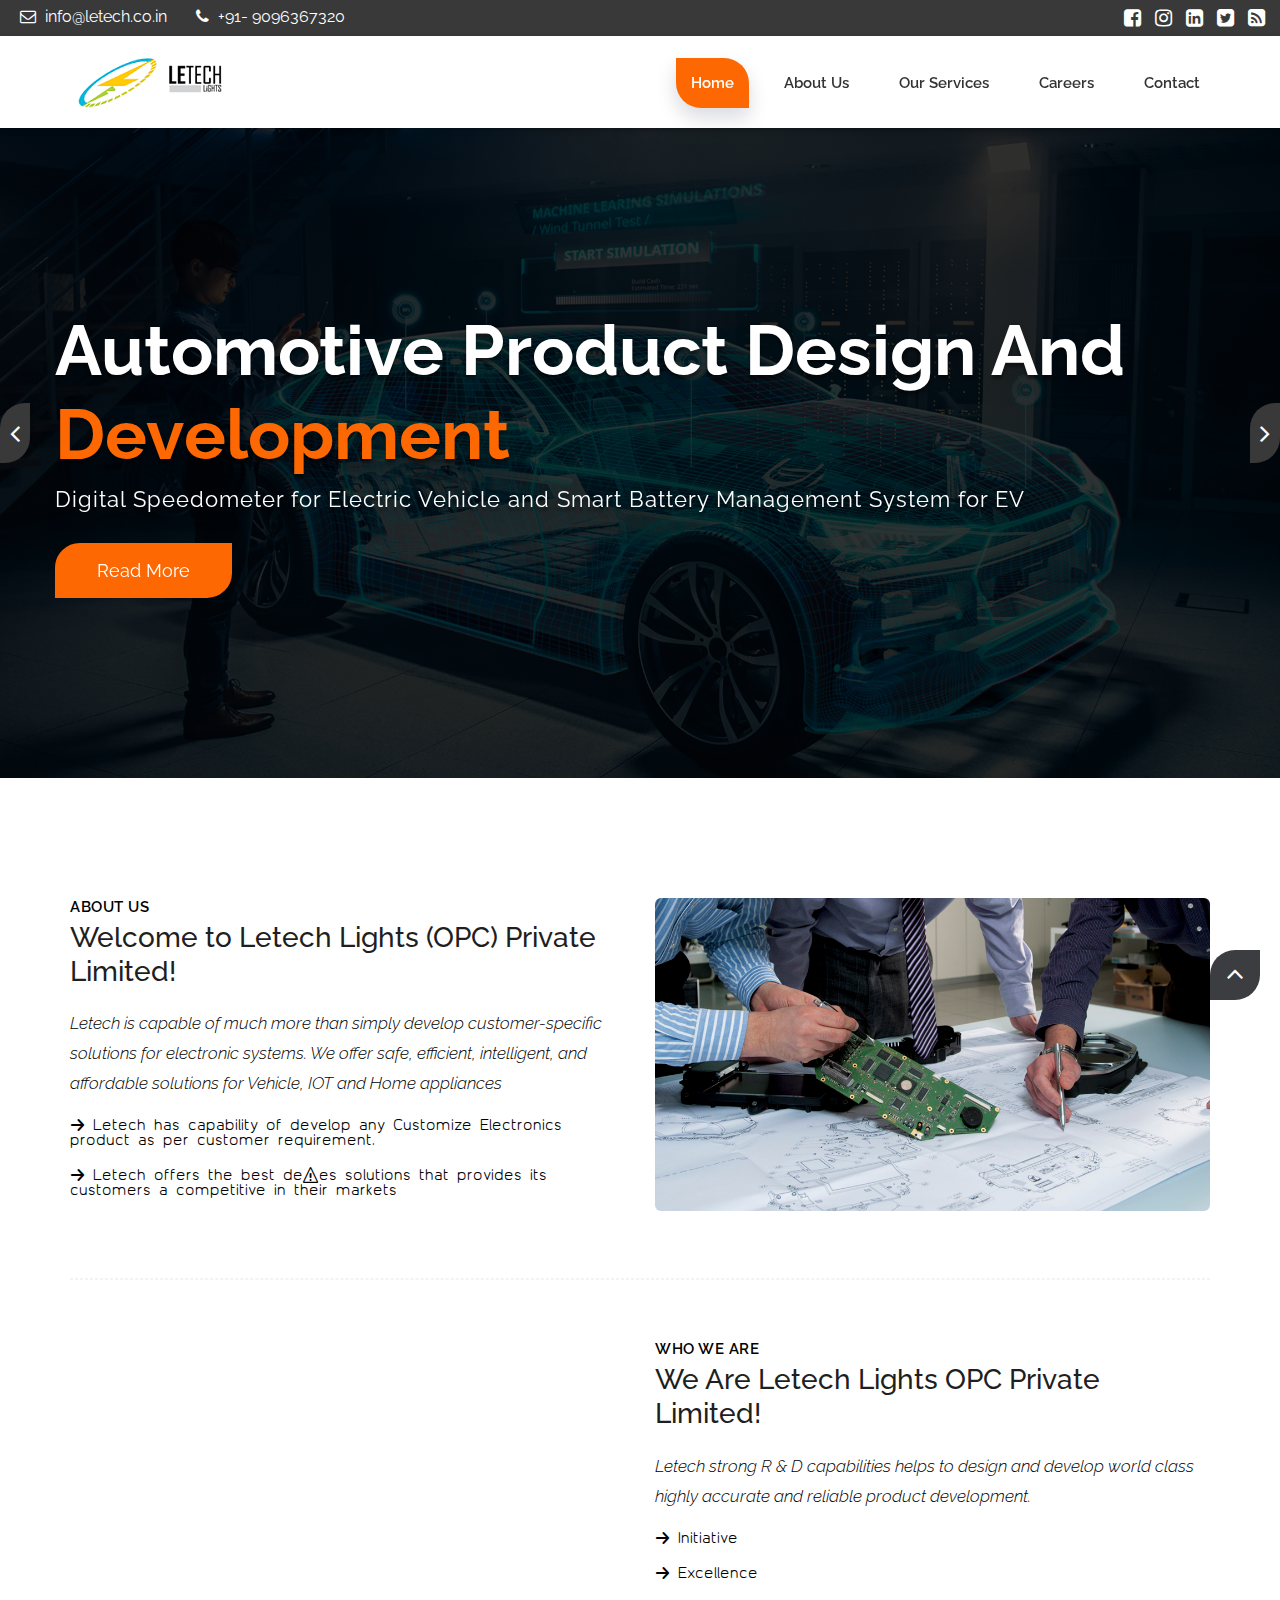
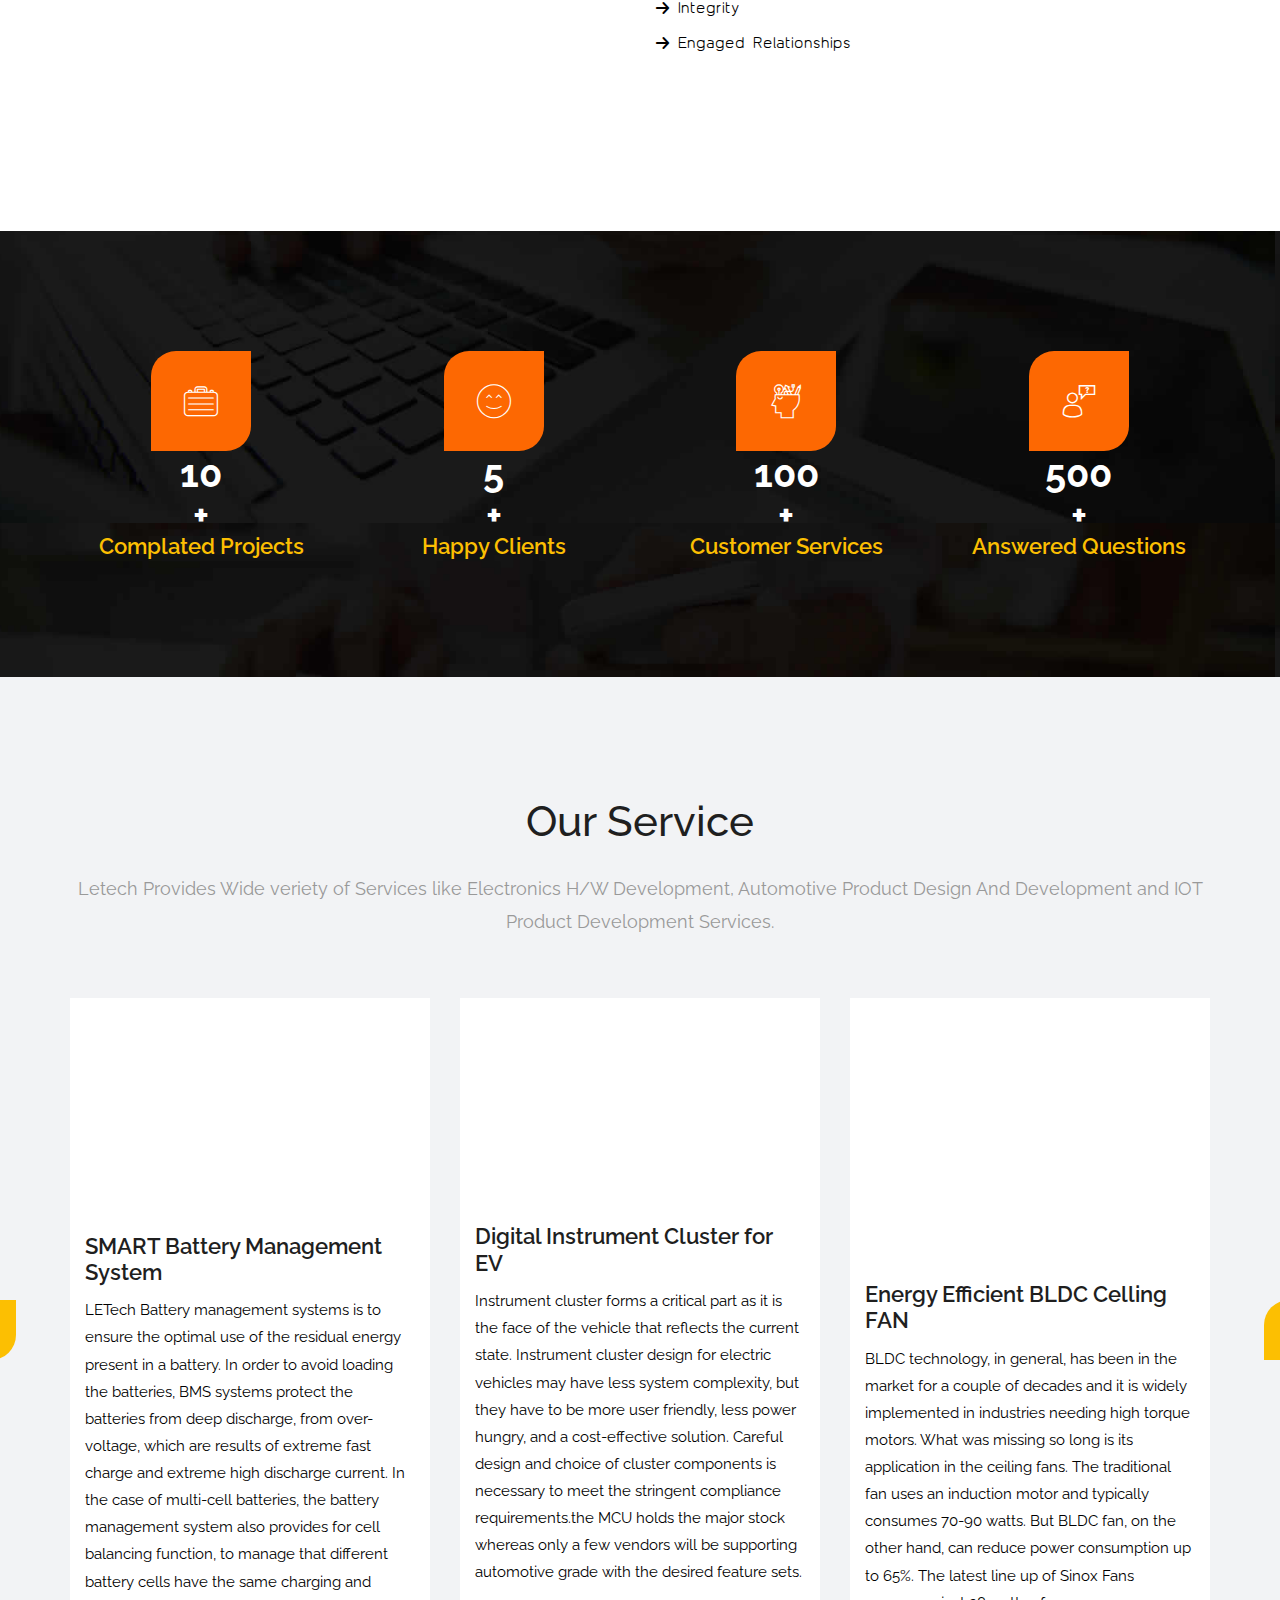
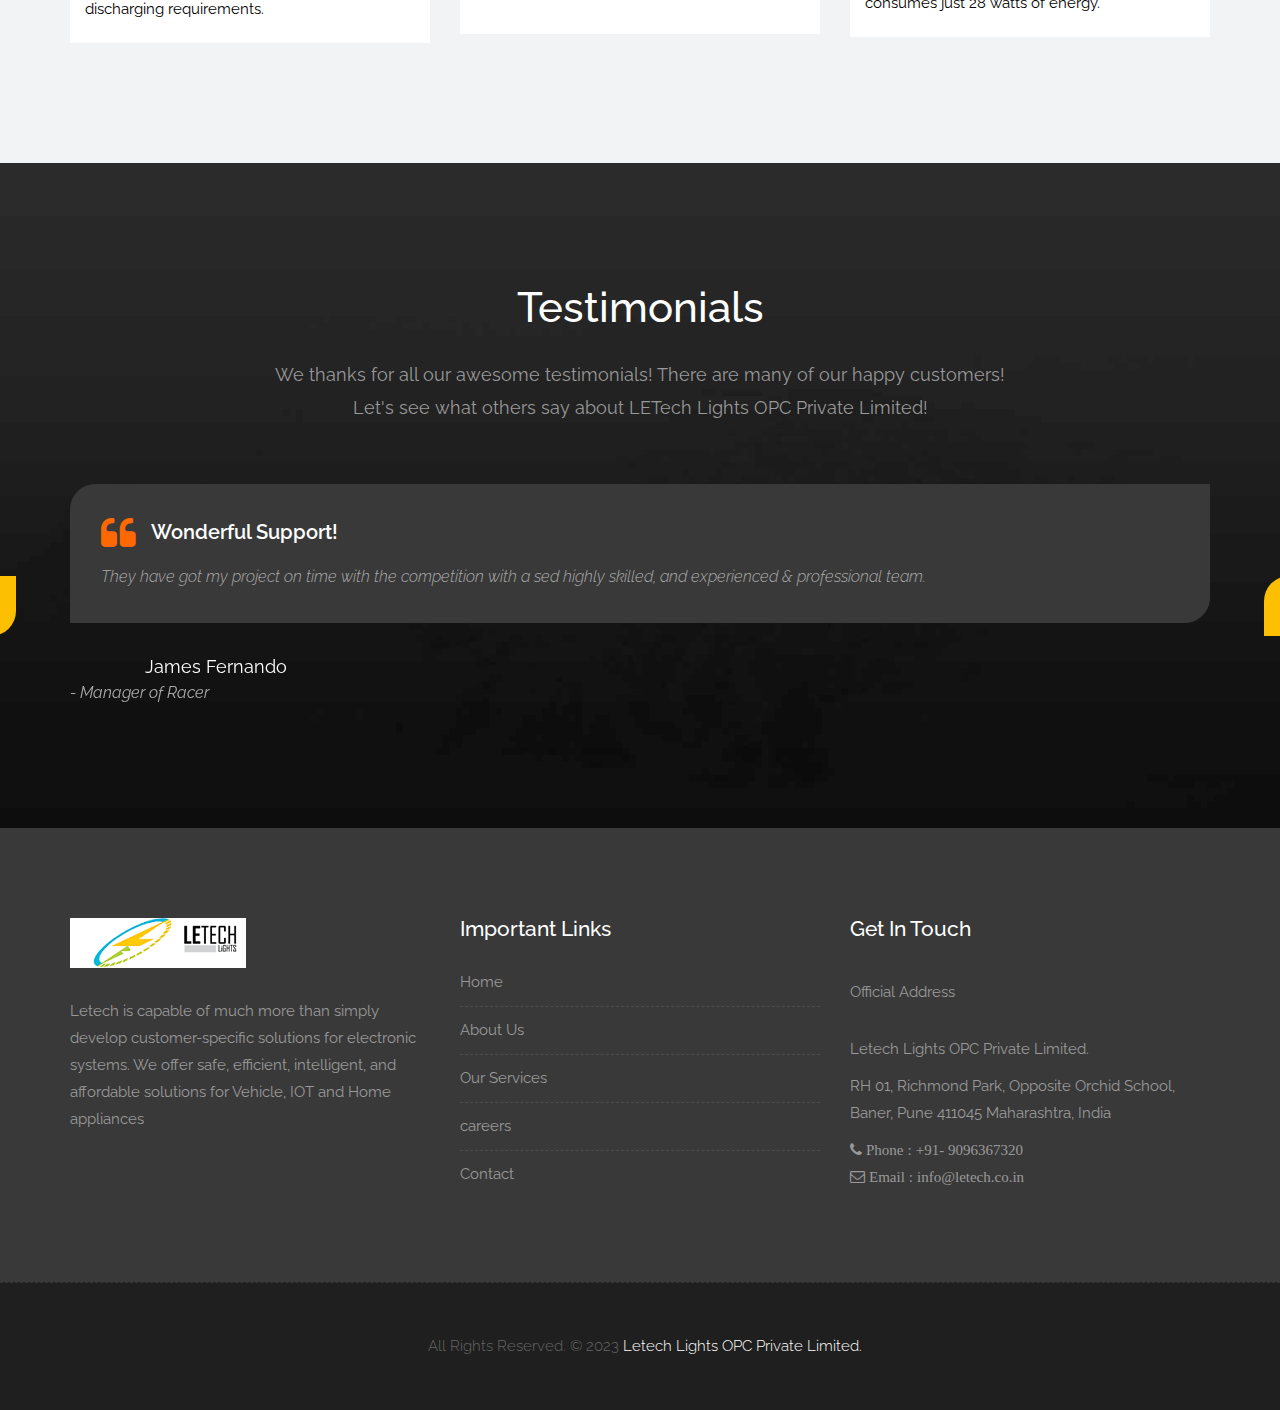
==== commit 3f2655e9: "index page updated" ====
--- a/index.html
+++ b/index.html
@@ -4,7 +4,7 @@
 <meta http-equiv="X-UA-Compatible" content="IE=edge">
 <meta name="viewport" content="width=device-width, minimum-scale=1.0, maximum-scale=1.0, user-scalable=no">
 <title>LETECH LIGHTS OPC PRIVATE LIMITED</title>
-<meta name="keywords" content="">
+<meta name="keywords" content="LETECH, LETECH LIGHTS, Letech, Letechlights">
 <meta name="description" content="">
 <meta name="author" content="">
 <link rel="shortcut icon" href="images/favicon.ico" type="image/x-icon" />
@@ -35,10 +35,10 @@
                 <div class="col-md-6 col-sm-6">
                     <div class="left-top">
                         <div class="email-box">
-                            <a href="_blank"><i class="fa fa-envelope-o" aria-hidden="true"></i> letechlightsopc@gmail.com</a>
+                            <a href="_blank"><i class="fa fa-envelope-o" aria-hidden="true"></i> info@letech.co.in</a>
                         </div>
                         <div class="phone-box">
-                            <a href="tel:9579307062"><i class="fa fa-phone" aria-hidden="true"></i> +91- 9579307062</a>
+                            <a href="tel:9579307062"><i class="fa fa-phone" aria-hidden="true"></i> +91- 9096367320</a>
                         </div>
                     </div>
                 </div>
@@ -77,7 +77,7 @@
                         <li><a class="active" href="index.html">Home</a></li>
                         <li><a href="about-us.html">About us</a></li>
                         <li><a href="services.html">Our Services</a></li>
-                        <li><a href="testimonials.html">Testimonials</a></li>
+                        <li><a href="careers.html">Careers</a></li>
                         <li><a href="contact.html">Contact</a></li>
                     </ul>
                 </div>
@@ -143,19 +143,18 @@
                 <div class="col-md-6">
                     <div class="message-box">
                         <h4>About Us</h4>
-                        <h2>Welcome to LETech Lights OPC Private Limited</h2>
-                        <p class="lead">LETech is capable of much more than simply develop customer-specific solutions
+                        <h2>Welcome to Letech Lights (OPC) Private Limited!</h2>
+                        <p class="lead">Letech is capable of much more than simply develop customer-specific solutions
                             for electronic systems. We offer safe, efficient, intelligent, and affordable solutions for
                             Vehicle, IOT and Home appliances</p>
                         <p class="icon icon-arrow-right2">
-                            LETech has capability of develop any Customize Electronics product as per customer
+                            Letech has capability of develop any Customize Electronics product as per customer
                             requirement.
                         </p>
                         <p class="icon icon-arrow-right2">
-                            LETech offers the best designes solutions that provides its customers a competitive in their
+                            Letech offers the best designes solutions that provides its customers a competitive in their
                             markets
                         </p>
-                        <a href="#services" class="btn btn-light btn-radius btn-brd grd1">Learn More</a>
                     </div>
                 </div>
 
@@ -173,14 +172,15 @@
                 <div class="col-md-6">
                     <div class="post-media wow fadeIn">
                         <img src="uploads/about_02.jpg" alt="" class="img-responsive img-rounded">
+                        <!-- <a href="#" data-rel="prettyPhoto[gal]" class="playbutton"><i class="flaticon-play-button"></i></a> -->
                     </div>
                 </div>
 
                 <div class="col-md-6">
                     <div class="message-box">
                         <h4>Who We are</h4>
-                        <h2>We Are LETech Lights OPC Private Limited</h2>
-                        <p class="lead">LETECH strong R & D capabilities helps to design and develop world class highly
+                        <h2>We Are Letech Lights OPC Private Limited!</h2>
+                        <p class="lead">Letech strong R & D capabilities helps to design and develop world class highly
                             accurate and reliable product development.</p>
                         <p class="icon icon-arrow-right2">
                             Initiative
@@ -194,11 +194,10 @@
                         <p class="icon icon-arrow-right2">
                             Engaged Relationships
                         </p>
-                        <a href="#services" class="btn btn-light btn-radius btn-brd grd1">Learn More</a>
-                    </div><!-- end messagebox -->
-                </div><!-- end col -->
-            </div><!-- end row -->
-        </div><!-- end container -->
+                    </div>
+                </div>
+            </div>
+        </div>
     </div>
 
     <div class="parallax section parallax-off" data-stellar-background-ratio="0.9"
@@ -207,23 +206,27 @@
             <div class="row text-center stat-wrap">
                 <div class="col-md-3 col-sm-6 col-xs-12">
                     <span data-scroll class="global-radius icon_wrap effect-1"><i class="flaticon-briefcase"></i></span>
-                    <p class="stat_count">10 Plus</p>
+                    <p class="stat_count">10</p>
+                    <p>+</p>
                     <h3>Complated Projects</h3>
                 </div>
                 <div class="col-md-3 col-sm-6 col-xs-12">
                     <span data-scroll class="global-radius icon_wrap effect-1"><i class="flaticon-happy"></i></span>
-                    <p class="stat_count">5+</p>
+                    <p class="stat_count">5</p>
+                    <p>+</p>
                     <h3>Happy Clients</h3>
                 </div>
                 <div class="col-md-3 col-sm-6 col-xs-12">
                     <span data-scroll class="global-radius icon_wrap effect-1"><i class="flaticon-idea"></i></span>
-                    <p class="stat_count">100+</p>
+                    <p class="stat_count">100</p>
+                    <p>+</p>
                     <h3>Customer Services</h3>
                 </div>
                 <div class="col-md-3 col-sm-6 col-xs-12">
                     <span data-scroll class="global-radius icon_wrap effect-1"><i
                             class="flaticon-customer-service"></i></span>
-                    <p class="stat_count">500+</p>
+                    <p class="stat_count">500</p>
+                    <p>+</p>
                     <h3>Answered Questions</h3>
                 </div>
             </div>
@@ -270,9 +273,11 @@
                             current state. Instrument cluster design for electric vehicles may have less system
                             complexity, but they have to be more user friendly, less power hungry, and a cost-effective
                             solution. Careful design and choice of cluster components is necessary to meet the stringent
-                            compliance requirements.the MCU holds the major stock whereas only a few vendors will be supporting 
-                            automotive grade with the desired feature sets. 
-                        <br/><br/><br/></p>
+                            compliance requirements.the MCU holds the major stock whereas only a few vendors will be
+                            supporting
+                            automotive grade with the desired feature sets.
+                            <br /><br />
+                        </p>
                     </div>
                 </div>
 
@@ -284,11 +289,15 @@
                     </div>
                     <div class="service-dit">
                         <h3>Energy Efficient BLDC Celling FAN</h3>
-                        <p>BLDC technology, in general, has been in the market for a couple of decades and it is widely implemented 
-                            in industries needing high torque motors. What was missing so long is its application in the ceiling fans. 
-                            The traditional fan uses an induction motor and typically consumes 70-90 watts. But BLDC fan, on the other 
-                            hand, can reduce power consumption up to 65%. The latest line up of Sinox Fans consumes just 28 watts of 
-                            energy.<br/></p>
+                        <p>BLDC technology, in general, has been in the market for a couple of decades and it is widely
+                            implemented
+                            in industries needing high torque motors. What was missing so long is its application in the
+                            ceiling fans.
+                            The traditional fan uses an induction motor and typically consumes 70-90 watts. But BLDC
+                            fan, on the other
+                            hand, can reduce power consumption up to 65%. The latest line up of Sinox Fans consumes just
+                            28 watts of
+                            energy.<br /></p>
                     </div>
                 </div>
 
@@ -300,11 +309,15 @@
                     </div>
                     <div class="service-dit">
                         <h3>IOT Energy Data Meter</h3>
-                        <p>LETech Data Meter is designed according to specific requirement for Monitoring Electricity and it’s 
-                            consumption. The Energy data meter is responsible for sending total time for which electricity supply 
-                            is available which helps to keep track of ON & OFF time. The GSM helps to send and control the module 
-                            using an SMS command from User. GPRS helps to send the data to Cloud and server for further representation 
-                            and analysis. <br/><br/>
+                        <p>LETech Data Meter is designed according to specific requirement for Monitoring Electricity
+                            and it’s
+                            consumption. The Energy data meter is responsible for sending total time for which
+                            electricity supply
+                            is available which helps to keep track of ON & OFF time. The GSM helps to send and control
+                            the module
+                            using an SMS command from User. GPRS helps to send the data to Cloud and server for further
+                            representation
+                            and analysis. <br /><br />
                         </p>
                     </div>
                 </div>
@@ -318,7 +331,8 @@
             <div class="section-title text-center">
                 <h3>Testimonials</h3>
                 <p class="lead">We thanks for all our awesome testimonials! There are many of our happy customers!
-                    <br>Let's see what others say about LETech Lights OPC Private Limited!</p>
+                    <br>Let's see what others say about LETech Lights OPC Private Limited!
+                </p>
             </div>
 
             <div class="row">
@@ -409,7 +423,9 @@
                             <img src="images/logos/logo.png" alt="logo" />
                         </div>
                         <p>
-                            LETech is capable of much more than simply develop customer-specific solutions for electronic systems. We offer safe, efficient, intelligent, and affordable solutions for Vehicle, IOT and Home appliances
+                            Letech is capable of much more than simply develop customer-specific solutions for
+                            electronic systems. We offer safe, efficient, intelligent, and affordable solutions for
+                            Vehicle, IOT and Home appliances
                         </p>
                     </div>
                 </div>
@@ -424,7 +440,7 @@
                             <li><a href="index.html">Home <span class="icon icon-arrow-right2"></span></a></li>
                             <li><a href="about-us.html">About Us <span class="icon icon-arrow-right2"></span></a></li>
                             <li><a href="services.html">Our Services <span class="icon icon-arrow-right2"></span></a></li>
-                            <li><a href="testimonials.html">Testimonials <span class="icon icon-arrow-right2"></span></a></li>
+                            <li><a href="careers.html">careers <span class="icon icon-arrow-right2"></span></a></li>
                             <li><a href="contact.html">Contact <span class="icon icon-arrow-right2"></span></a></li>
                         </ul>
                     </div>
@@ -433,15 +449,27 @@
                 <div class="col-md-4 col-sm-4 col-xs-12">
                     <div class="footer-distributed widget clearfix">
                         <div class="widget-title">
-                            <h3>Subscribe</h3>
-                            <p>Please subscribe for getting regular noftification daily on your email.. </p>
+                            <h3>Get In Touch</h3>
+                            <p>Official Address </p>
                         </div>
 
                         <div class="footer-right">
-                            <form method="get" action="#">
-                                <input placeholder="Subscribe our newsletter.." name="search">
-                                <i class="fa fa-envelope-o"></i>
-                            </form>
+                            <p>
+                                Letech Lights OPC Private Limited.
+                            <p>
+                                RH 01, Richmond Park, Opposite Orchid School,
+                                Baner, Pune 411045
+                                Maharashtra, India
+
+                            <p>
+                                <i class="fa fa-phone"> Phone : +91- 9096367320 </i>
+                                <br />
+                                <i class="fa fa-envelope-o"> Email : info@letech.co.in </i>
+                            </p>
+                            </p>
+                            </p>
+
+
                         </div>
                     </div>
                 </div>
--- a/style.css
+++ b/style.css
@@ -7,7 +7,7 @@
 @import url(css/font-awesome.min.css);
 
 body {
-    color: #999;
+    color: #000;
     font-size: 15px;
     font-family: 'Raleway', sans-serif;
     line-height: 1.80857;
@@ -879,7 +879,7 @@
 
 .icon-wrapper p small {
     display: block;
-    color: #999;
+    color: #000;
     margin-top: 10px;
     text-transform: none;
     font-weight: 600;
@@ -989,7 +989,7 @@
     font-weight: 600;
     letter-spacing: 0.5px;
     font-size: 15px;
-    color: #999;
+    color: #000;
 }
 
 .message-box h2 {
@@ -1008,9 +1008,9 @@
 
 .message-box .lead {
     padding-top: 10px;
-    font-size: 19px;
+    font-size: 17px;
     font-style: italic;
-    color: #999;
+    color: #000;
     padding-bottom: 0;
 }
 
@@ -1914,7 +1914,7 @@
     font: inherit;
     font-size: 15px;
     font-weight: normal;
-    color: #999;
+    color: #000;
     width: 100%;
     padding: 18px 50px 18px 18px;
 }
@@ -1927,16 +1927,16 @@
 /* Changing the placeholder color */
 
 .footer-distributed form input::-webkit-input-placeholder {
-    color: #999;
+    color: #000;
 }
 
 .footer-distributed form input::-moz-placeholder {
     opacity: 1;
-    color: #999;
+    color: #000;
 }
 
 .footer-distributed form input:-ms-input-placeholder {
-    color: #999;
+    color: #000;
 }
 
 
@@ -1948,7 +1948,7 @@
     position: absolute;
     top: 16px;
     right: 18px;
-    color: #999;
+    color: #000;
     font-size: 18px;
     margin-top: 6px;
 }
@@ -1968,7 +1968,7 @@
 }
 
 .skills h3 {
-    color: #999999;
+    color: #000999;
     font-size: 15px;
 }
 
--- a/css/responsive.css
+++ b/css/responsive.css
@@ -0,0 +1,474 @@
+/******************************************
+    Version: 1.0
+/****************************************** */
+
+@media (max-width: 1310px) {
+    .macbookright {
+        right: -25%;
+    }
+    body.app_version .app_iphone_01 {
+        right: 0% !important;
+    }
+    body.app_version .app_iphone_02 {
+        right: -10% !important;
+    }
+    body.politics_version .app_iphone_01 {
+        left: 0%;
+    }
+}
+
+@media (max-width: 1200px) {
+    body.watch_version .image-center img {
+        max-width: 660px;
+        top: 0;
+        left: -12%;
+        position: absolute !important;
+        z-index: 10;
+        text-align: center;
+    }
+    body.politics_version .app_iphone_01 {
+        left: -5%;
+    }
+    body.watch_version .macbookright {
+        right: -7%;
+    }
+    .header_style_01 .navbar-brand {
+        padding-right: 0;
+    }
+    .container-fluid {
+        width: 100%;
+        padding: 0 15px;
+    }
+    .container {
+        width: 90%;
+    }
+    .first-section h2 {
+        font-size: 48px;
+    }
+	.navbar-nav li{
+		margin: 0px 5px;
+	}
+	.header_style_01{
+		padding: 20px 20px !important;
+	}
+}
+
+@media (max-width: 1158px) {
+    body.clinic_version .app_iphone_01 {
+        right: -5%;
+    }
+    body.clinic_version .app_iphone_02 {
+        right: 15%;
+    }
+    body.clinic_version .app_iphone_03 {
+        right: -10%;
+    }
+    .header_style_01 .navbar-default .navbar-nav > li > a {
+        font-size: 14px;
+    }
+    .first-section .lead {
+        font-size: 18px;
+    }
+    .navbar-default .btn-light {
+        display: none;
+    }
+    body.app_version .app_iphone_01 {
+        right: -5% !important;
+    }
+    body.app_version .app_iphone_02 {
+        right: -15% !important;
+    }
+	.navbar-nav li{
+		margin: 0px 5px;
+	}
+}
+
+@media (max-width: 1120px) {
+    .iphones {
+        right: -30%;
+    }
+    .macbookright {
+        bottom: -10%;
+        right: -35%;
+    }
+    .how-its-work .hc {
+        width: 50% !important;
+    }
+    body.clinic_version .how-its-work .hc {
+        width: 33.3333% !important;
+    }
+    body.clinic_version .dev-list .widget img {
+        width: 100%;
+    }
+	.navbar-nav li{
+		margin: 0px 5px;
+	}
+	.header_style_01 .navbar-default .navbar-nav > li a{
+		padding: 15px 10px;
+	}
+	.header_style_01{
+		padding: 20px 30px !important;
+	}
+}
+
+@media (max-width: 992px) {
+    body.clinic_version .service-widget {
+        margin: 15px 0;
+    }
+    .m40 {
+        margin-top: 40px;
+    }
+    body.host_version .stat-wrap {
+        text-align: center;
+    }
+    body.host_version .stat-wrap .alignleft {
+        float: none;
+        margin: 0 auto;
+    }
+    .apple-button i {
+        font-size: 32px;
+        margin: 0px 20px 0 0;
+        vertical-align: middle;
+    }
+    body.clinic_version .affix,
+    body.clinic_version .header_style_01,
+    body.app_version .header_style_01 {
+        width: 100% !important;
+        padding: 20px 0 !important;
+    }
+    .apple-button strong {
+        font-size: 24px;
+    }
+    body.app_version .header_style_01 {
+        top: 0 !important;
+    }
+    .pricing-table {
+        margin: 15px 0 !important;
+    }
+    hr.hr2 {
+        display: none;
+    }
+    .stat-wrap .col-md-3,
+    .icon-wrapper,
+    .message-box {
+        margin-bottom: 30px;
+    }
+    .owl-prev i {
+        left: 0;
+    }
+    .owl-next i {
+        right: 0;
+    }
+    body.clinic_version .how-its-work .hc {
+        width: 100% !important;
+    }
+}
+
+@media (max-width: 1000px) {
+    body.politics_version .header_style_01 {
+        position: relative;
+        top: 0;
+        background-color: #1f1f1f !important;
+    }
+    body.realestate_version .message-box,
+    body.realestate_version .service-widget {
+        margin: 15px 0;
+    }
+    body.realestate_version .property-detail .col-md-2 {
+        margin: 15px 0;
+    }
+    body.realestate_version .first-section {
+        padding: 10em 0 !important;
+    }
+    body.realestate_version .header_style_01 {
+        position: relative;
+        background-color: #1f1f1f;
+    }
+    .footer .col-xs-12 {
+        margin: 15px 0;
+        width: 100% !important;
+    }
+    body.clinic_version .app_iphone_01,
+    body.clinic_version .app_iphone_02,
+    body.clinic_version .app_iphone_03 {
+        display: none;
+    }
+    body.seo_version .header_style_01 {
+        background-color: #0e0e2e;
+    }
+    .navbar-default .btn-light {
+        display: block;
+        width: 100%;
+        border: 0 !important;
+        padding: 0 !important;
+        margin: -8px -2px 0 !important;
+        line-height: 1 !important;
+    }
+    .navbar-collapse {
+        margin-top: 15px;
+    }
+    .header_style_01 {
+        background-color: #ffffff;
+        display: block;
+        left: 0;
+        padding: 20px 0px !important;
+        position: relative;
+        right: 0;
+        top: 0;
+        width: 100%;
+        z-index: 111;
+    }
+    .navbar-default .navbar-toggle {
+        border-color: #393939;
+        color: #fff !important;
+        background-color: #393939;
+		border-radius: 15px 0px 15px 0px; 
+    }
+	.navbar-default .navbar-toggle:hover, .navbar-default .navbar-toggle:focus{
+		border-color: #fd6802;
+		background-color: #fd6802;
+	}
+    .navbar-default .navbar-collapse,
+    .navbar-default .navbar-form {
+        border-color: transparent;
+    }
+    .navbar-header {
+        float: none;
+    }
+    .navbar-left,
+    .navbar-right {
+        float: none !important;
+    }
+    .navbar-toggle {
+        display: block;
+    }
+    .navbar-collapse {
+        border-top: 1px solid transparent;
+        box-shadow: inset 0 1px 0 rgba(255, 255, 255, 0.1);
+    }
+    .navbar-fixed-top {
+        top: 0;
+        border-width: 0 0 1px;
+    }
+    .navbar-collapse.collapse {
+        display: none!important;
+    }
+    .navbar-nav {
+        float: none!important;
+        margin-top: 7.5px;
+    }
+    .navbar-nav>li {
+        float: none;
+    }
+    .navbar-nav>li>a {
+        padding-top: 10px;
+        padding-bottom: 10px;
+    }
+    .collapse.in {
+        display: block !important;
+    }
+    .affix-top {
+        overflow: hidden;
+        visibility: visible;
+        opacity: 1;
+        top: 0 !important;
+    }
+    .header_style_01 .navbar-default .navbar-nav > li a {
+        padding: 10px 20px;
+    }
+    .first-section .col-md-6 {
+        width: 100%;
+        text-align: center;
+    }
+    .social-links,
+    .macbookright {
+        display: none !important;
+    }
+    .footer-distributed form input {
+        width: 300px;
+    }
+    .footer-distributed {
+        padding: 30px;
+        text-align: center;
+    }
+    .footer-distributed .footer-company-name {
+        margin-top: 10px;
+        font-size: 12px;
+    }
+    .footer-distributed .footer-left,
+    .footer-distributed .footer-right {
+        float: none;
+        max-width: 100%;
+        margin: 0 auto;
+    }
+    .footer-distributed .footer-left {
+        margin-bottom: 20px;
+    }
+    .footer-distributed form input {
+        width: 100%;
+    }
+	.slide-text h1{
+		font-size: 28px;
+		letter-spacing: 0px;
+	}
+	.slide-text h2{
+		font-size: 16px;
+	}
+	.btn-light{
+		padding: 13px 24px;
+	}
+	.section{
+		padding: 60px 0;
+	}
+	.post-media{
+		margin-bottom: 30px;
+	}
+	.navbar-default .navbar-toggle .icon-bar{
+		background-color: #ffffff;
+	}
+	.home-one-slider-otem .slider-content-area{
+		height: 460px;
+	}
+}
+
+@media (max-width: 768px) {
+    body.building_version .first-section h2 {
+        font-size: 34px;
+    }
+    body.politics_version .issuse-wrap2 {
+        margin-top: 30px;
+    }
+    body.seo_version .nopadtop {
+        padding-top: 120px;
+    }
+    body.host_version .affix,
+    body.host_version .header_style_01 {
+        padding-left: 0 !important;
+        padding-right: 0 !important;
+    }
+    body.host_version .stat-wrap .col-md-4 {
+        margin: 15px 0;
+    }
+    .how-its-work .hc {
+        width: 100% !important;
+    }
+    .affix,
+    .header_style_01 {
+        padding-left: 15px;
+        padding-right: 15px;
+    }
+    .m130 {
+        margin-top: 0;
+    }
+    .footer .widget,
+    .logos .col-md-2,
+    .service-widget {
+        margin: 15px 0;
+    }
+    .features-left i {
+        float: left;
+        margin-right: 20px !important;
+    }
+    .fl-inner {
+        text-align: left;
+        margin-right: 0;
+    }
+    .effect-1:after {
+        border: 0 !important;
+        box-shadow: none !important;
+    }
+    .first-section {
+        padding: 8em 0 6em !important;
+    }
+    .first-section h2 {
+        font-size: 32px;
+    }
+	.slide-text h1{
+		font-size: 28px;
+		letter-spacing: 0px;
+	}
+	.message-box h2{
+		font-size: 24px;
+	}
+	.left-top{
+		text-align: center;
+	}
+	.social-box{
+		float: none;
+		text-align: center;
+	}
+	.navbar-default .navbar-toggle .icon-bar{
+		background-color: #ffffff;
+	}
+	.banner h2{
+		font-size: 30px;
+	}
+	.banner h2::after{
+		height: 25px;
+		top: 7px;
+	}
+	.home-one-slider-otem .slider-content-area{
+		height: 460px;
+	}
+}
+
+@media (max-width: 600px) {
+    body.host_version .btn-light,
+    body.app_version .btn-light {
+        font-size: 14px;
+        margin: 0 auto;
+        padding: 10px 20px;
+        text-align: center;
+        width: 40% !important;
+    }
+    body.app_version .btn-light i {
+        display: none !important;
+    }
+    .copyrights {
+        padding: 40px 10px;
+    }
+    .footer-distributed {
+        padding: 0;
+    }
+    .section-title p {
+        font-size: 14px;
+        line-height: 25px;
+    }
+    .section-title h3 {
+        font-size: 28px;
+    }
+    .portfolio-filter ul li .btn-dark {
+        width: 100%;
+        display: block;
+        background-color: #ffffff;
+    }
+    .portfolio-filter ul li {
+        border-radius: 0;
+        padding: 1px;
+        display: inline-block;
+        margin: 0 1px 2px 1px;
+        text-decoration: none;
+        text-transform: uppercase;
+        vertical-align: middle;
+        width: 49%;
+        all: left;
+        border: 0 solid #ededed;
+    }
+	.slide-text h1{
+		font-size: 28px;
+		letter-spacing: 0px;
+	}
+	.message-box h2{
+		font-size: 24px;
+	}
+	.left-top{
+		text-align: center;
+	}
+	.social-box{
+		float: none;
+		text-align: center;
+	}
+	.home-one-slider-otem .slider-content-area{
+		height: 460px;
+	}
+}--- a/css/custom.css
+++ b/css/custom.css
@@ -0,0 +1,2 @@
+
+/** ADD YOUR AWESOME CODES HERE **/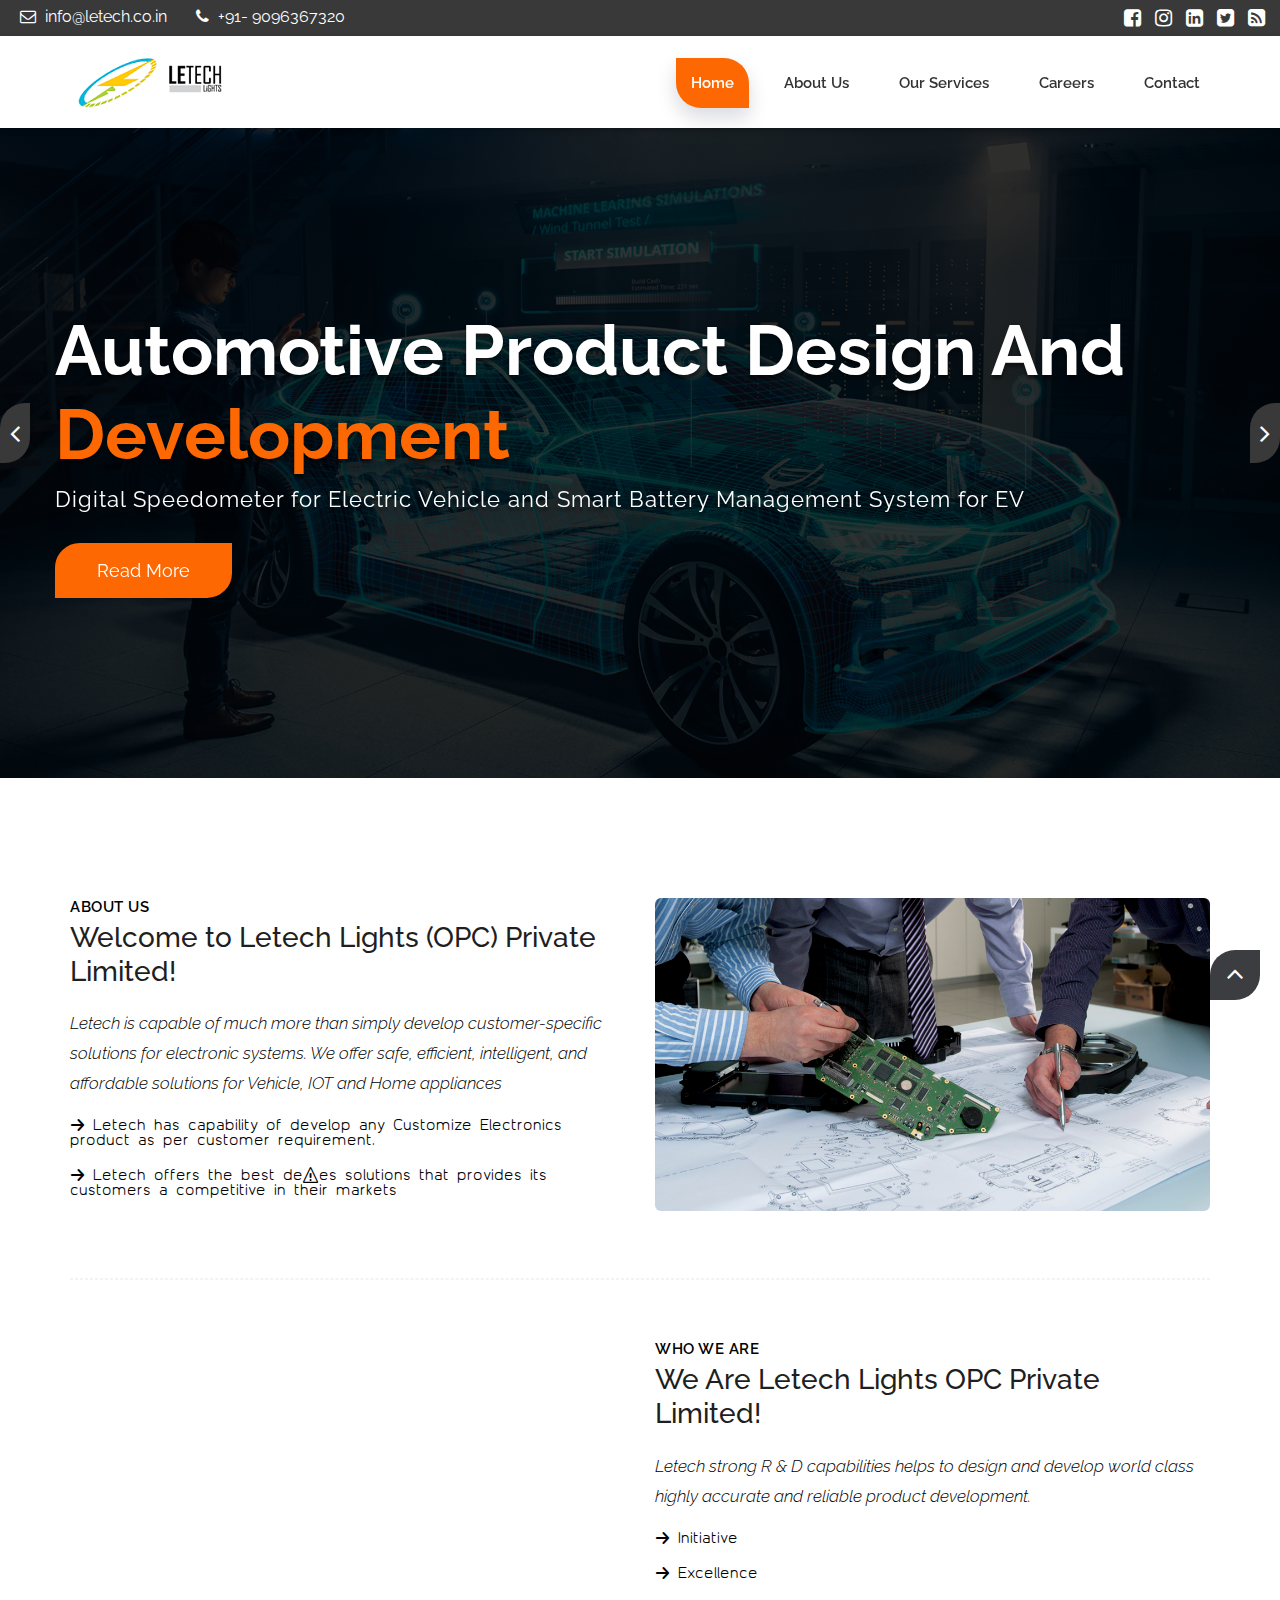
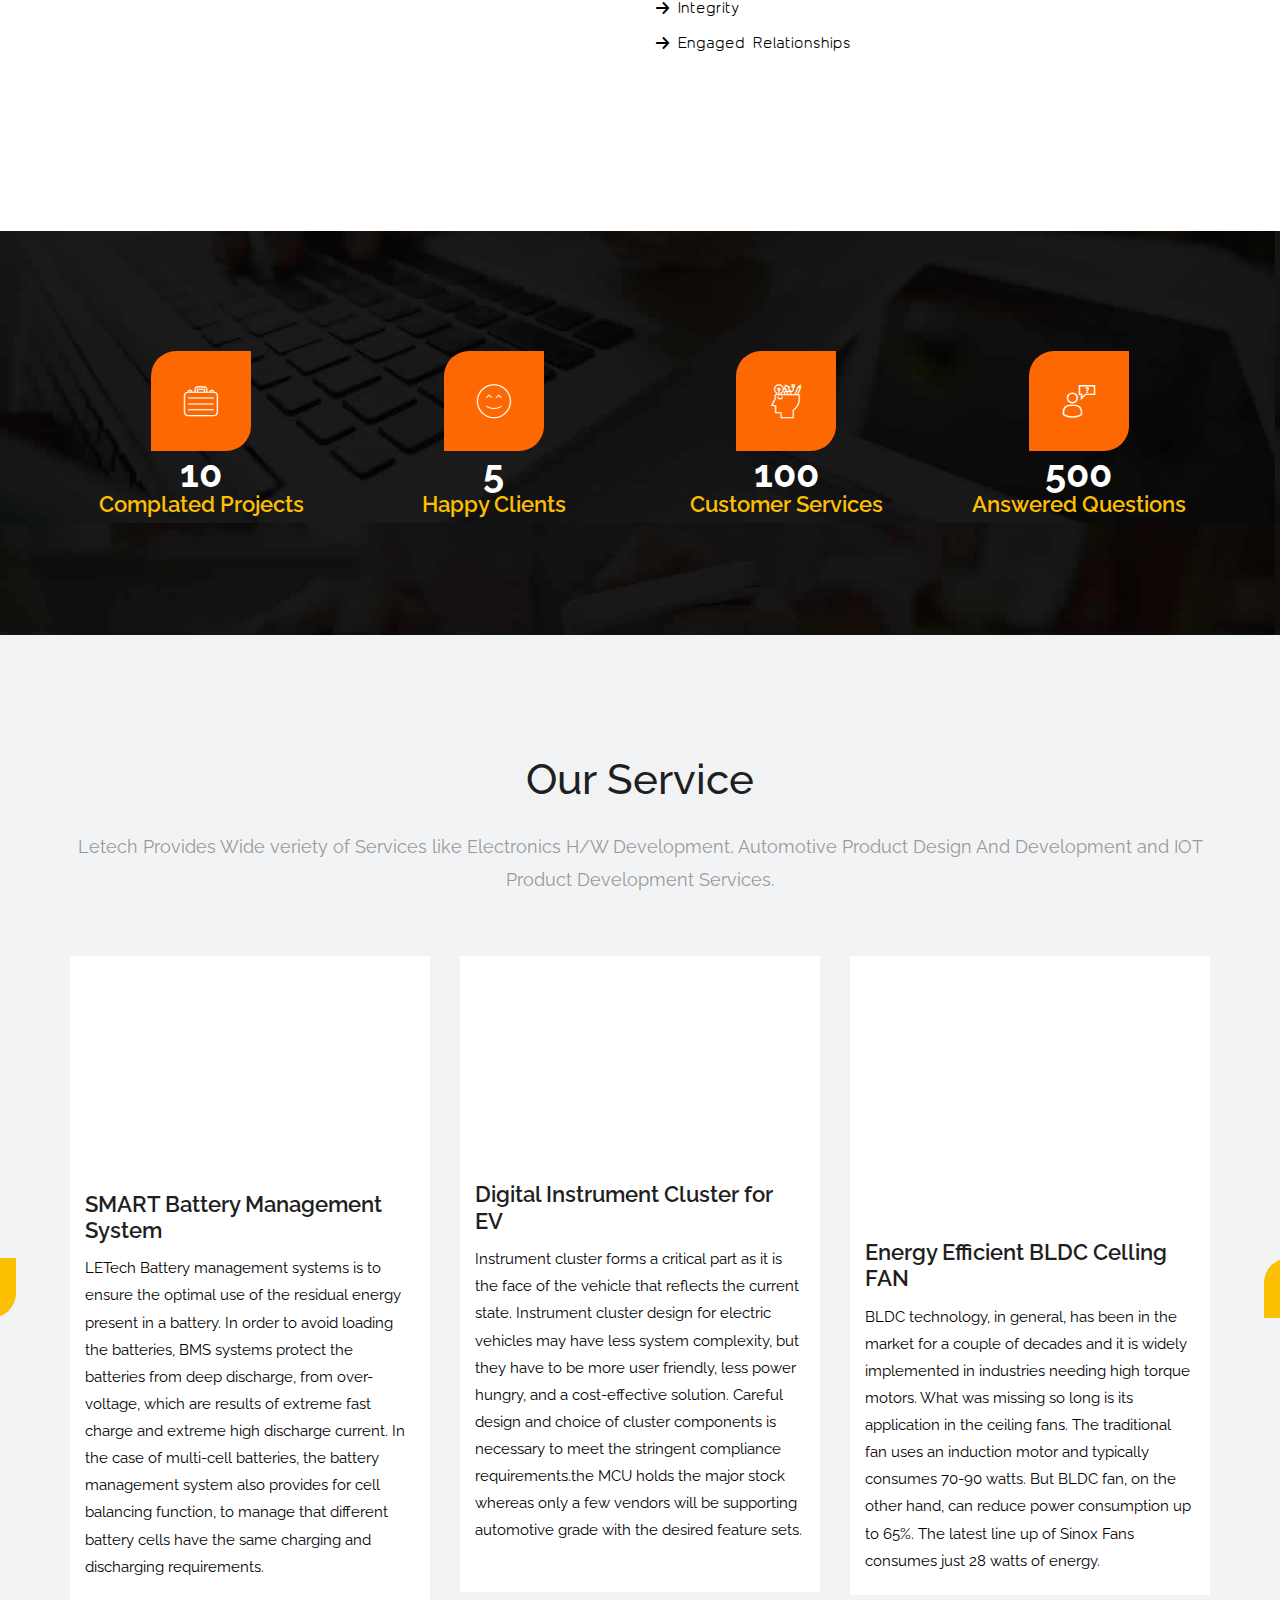
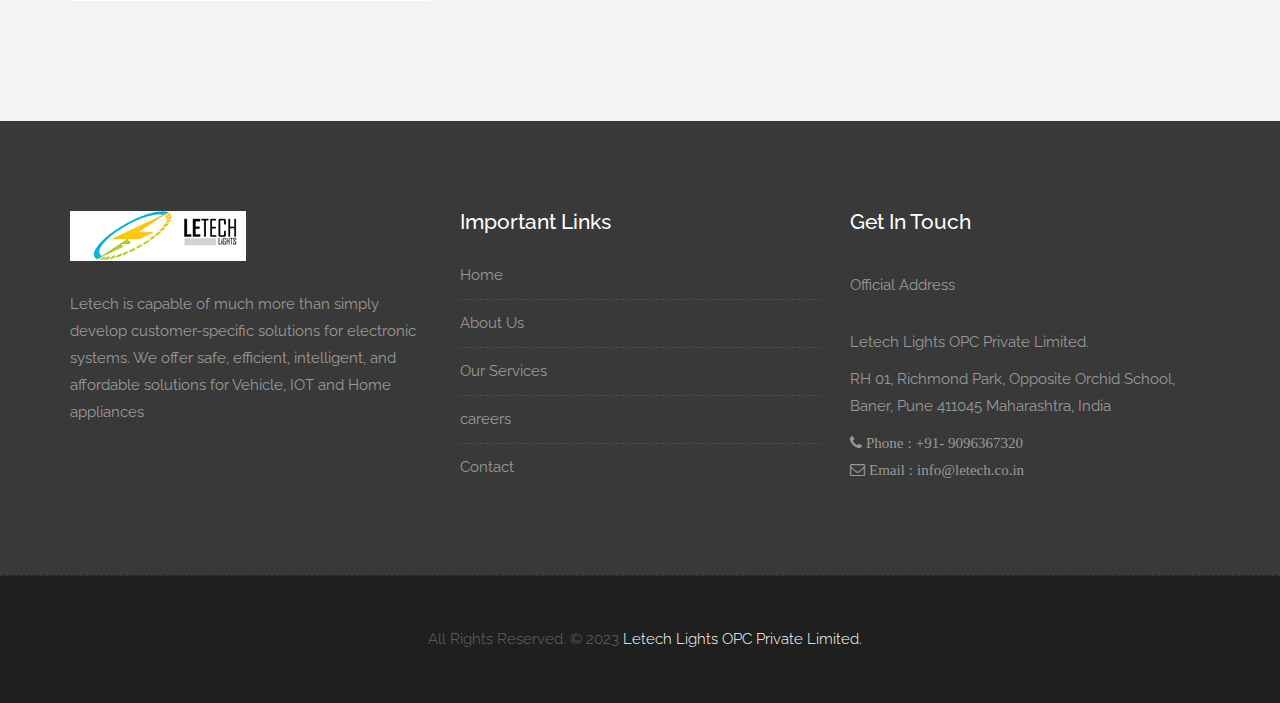
==== commit 9e41184c: "index page updated with content" ====
--- a/index.html
+++ b/index.html
@@ -1,20 +1,21 @@
 <!DOCTYPE html>
 <html lang="en">
-<meta charset="utf-8">
-<meta http-equiv="X-UA-Compatible" content="IE=edge">
-<meta name="viewport" content="width=device-width, minimum-scale=1.0, maximum-scale=1.0, user-scalable=no">
-<title>LETECH LIGHTS OPC PRIVATE LIMITED</title>
-<meta name="keywords" content="LETECH, LETECH LIGHTS, Letech, Letechlights">
-<meta name="description" content="">
-<meta name="author" content="">
-<link rel="shortcut icon" href="images/favicon.ico" type="image/x-icon" />
-<link rel="apple-touch-icon" href="images/apple-touch-icon.png">
-<link rel="stylesheet" href="css/bootstrap.min.css">
-<link rel="stylesheet" href="style.css">
-<link rel="stylesheet" href="css/responsive.css">
-<link rel="stylesheet" href="css/custom.css">
-<script src="js/modernizer.js"></script>
-
+
+<head>
+    <meta charset="utf-8">
+    <meta http-equiv="X-UA-Compatible" content="IE=edge">
+    <meta name="viewport" content="width=device-width, minimum-scale=1.0, maximum-scale=1.0, user-scalable=no">
+    <title>Home Page</title>
+    <meta name="keywords" content="LETECH, LETECH LIGHTS, Letech, Letechlights">
+    <meta name="description" content="">
+    <meta name="author" content="">
+    <link rel="shortcut icon" href="images/favicon.ico" type="image/x-icon" />
+    <link rel="apple-touch-icon" href="images/apple-touch-icon.png">
+    <link rel="stylesheet" href="css/bootstrap.min.css">
+    <link rel="stylesheet" href="style.css">
+    <link rel="stylesheet" href="css/responsive.css">
+    <link rel="stylesheet" href="css/custom.css">
+    <script src="js/modernizer.js"></script>
 </head>
 
 <body>
@@ -51,7 +52,7 @@
                                 <li><a href="#"><i class="fa fa-linkedin-square" aria-hidden="true"></i></a></li>
                                 <li><a href="#"><i class="fa fa-twitter-square" aria-hidden="true"></i></a></li>
                                 <li><a href="#"><i class="fa fa-rss-square" aria-hidden="true"></i></a></li>
-                                <ul>
+                            <ul>
                         </div>
                     </div>
                 </div>
@@ -92,8 +93,7 @@
                     <div class="row">
                         <div class="slider-content-area">
                             <div class="slide-text">
-                                <h1 class="homepage-three-title">Automotive Product Design and<span> Development</span>
-                                </h1>
+                                <h1 class="homepage-three-title">Automotive Product Design and <span>Development</span></h1>
                                 <h2>Digital Speedometer for Electric Vehicle and Smart Battery Management System for EV
                                 </h2>
                                 <div class="slider-content-btn">
@@ -124,7 +124,7 @@
                     <div class="row">
                         <div class="slider-content-area">
                             <div class="slide-text">
-                                <h1 class="homepage-three-title">Industrial and Home<span> Appliances</span></h1>
+                                <h1 class="homepage-three-title">Industrial and Home <span>Appliances</span></h1>
                                 <h2>Energy Efficient BLDC FAN</h2>
                                 <div class="slider-content-btn">
                                     <a class="button btn btn-light btn-radius btn-brd" href="#">Read More</a>
@@ -157,7 +157,6 @@
                         </p>
                     </div>
                 </div>
-
                 <div class="col-md-6">
                     <div class="post-media wow fadeIn">
                         <img src="uploads/about_01.jpg" alt="" class="img-responsive img-rounded">
@@ -175,7 +174,6 @@
                         <!-- <a href="#" data-rel="prettyPhoto[gal]" class="playbutton"><i class="flaticon-play-button"></i></a> -->
                     </div>
                 </div>
-
                 <div class="col-md-6">
                     <div class="message-box">
                         <h4>Who We are</h4>
@@ -207,26 +205,22 @@
                 <div class="col-md-3 col-sm-6 col-xs-12">
                     <span data-scroll class="global-radius icon_wrap effect-1"><i class="flaticon-briefcase"></i></span>
                     <p class="stat_count">10</p>
-                    <p>+</p>
                     <h3>Complated Projects</h3>
                 </div>
                 <div class="col-md-3 col-sm-6 col-xs-12">
                     <span data-scroll class="global-radius icon_wrap effect-1"><i class="flaticon-happy"></i></span>
                     <p class="stat_count">5</p>
-                    <p>+</p>
                     <h3>Happy Clients</h3>
                 </div>
                 <div class="col-md-3 col-sm-6 col-xs-12">
                     <span data-scroll class="global-radius icon_wrap effect-1"><i class="flaticon-idea"></i></span>
                     <p class="stat_count">100</p>
-                    <p>+</p>
                     <h3>Customer Services</h3>
                 </div>
                 <div class="col-md-3 col-sm-6 col-xs-12">
                     <span data-scroll class="global-radius icon_wrap effect-1"><i
                             class="flaticon-customer-service"></i></span>
                     <p class="stat_count">500</p>
-                    <p>+</p>
                     <h3>Answered Questions</h3>
                 </div>
             </div>
@@ -241,7 +235,6 @@
                     Product Design And Development and IOT Product Development Services.
                 </p>
             </div>
-
             <div class="owl-services owl-carousel owl-theme">
                 <div class="service-widget">
                     <div class="post-media wow fadeIn">
@@ -260,7 +253,6 @@
                         </p>
                     </div>
                 </div>
-
                 <div class="service-widget">
                     <div class="post-media wow fadeIn">
                         <a href="uploads/service_02.jpg" data-rel="prettyPhoto[gal]"
@@ -280,7 +272,6 @@
                         </p>
                     </div>
                 </div>
-
                 <div class="service-widget">
                     <div class="post-media wow fadeIn">
                         <a href="uploads/service_03.jpg" data-rel="prettyPhoto[gal]"
@@ -297,10 +288,10 @@
                             fan, on the other
                             hand, can reduce power consumption up to 65%. The latest line up of Sinox Fans consumes just
                             28 watts of
-                            energy.<br /></p>
-                    </div>
-                </div>
-
+                            energy.<br />
+                        </p>
+                    </div>
+                </div>
                 <div class="service-widget">
                     <div class="post-media wow fadeIn">
                         <a href="uploads/service_04.jpg" data-rel="prettyPhoto[gal]"
@@ -325,7 +316,7 @@
         </div>
     </div>
 
-    <div id="testimonials" class="parallax section db parallax-off"
+    <!-- <div id="testimonials" class="parallax section db parallax-off"
         style="background-image:url('uploads/parallax_03.jpg');">
         <div class="container">
             <div class="section-title text-center">
@@ -412,7 +403,7 @@
                 </div>
             </div>
         </div>
-    </div>
+    </div> -->
 
     <footer class="footer">
         <div class="container">
@@ -435,7 +426,6 @@
                         <div class="widget-title">
                             <h3>Important Links</h3>
                         </div>
-
                         <ul class="footer-links hov">
                             <li><a href="index.html">Home <span class="icon icon-arrow-right2"></span></a></li>
                             <li><a href="about-us.html">About Us <span class="icon icon-arrow-right2"></span></a></li>
@@ -452,7 +442,6 @@
                             <h3>Get In Touch</h3>
                             <p>Official Address </p>
                         </div>
-
                         <div class="footer-right">
                             <p>
                                 Letech Lights OPC Private Limited.
@@ -460,7 +449,6 @@
                                 RH 01, Richmond Park, Opposite Orchid School,
                                 Baner, Pune 411045
                                 Maharashtra, India
-
                             <p>
                                 <i class="fa fa-phone"> Phone : +91- 9096367320 </i>
                                 <br />
@@ -468,8 +456,6 @@
                             </p>
                             </p>
                             </p>
-
-
                         </div>
                     </div>
                 </div>
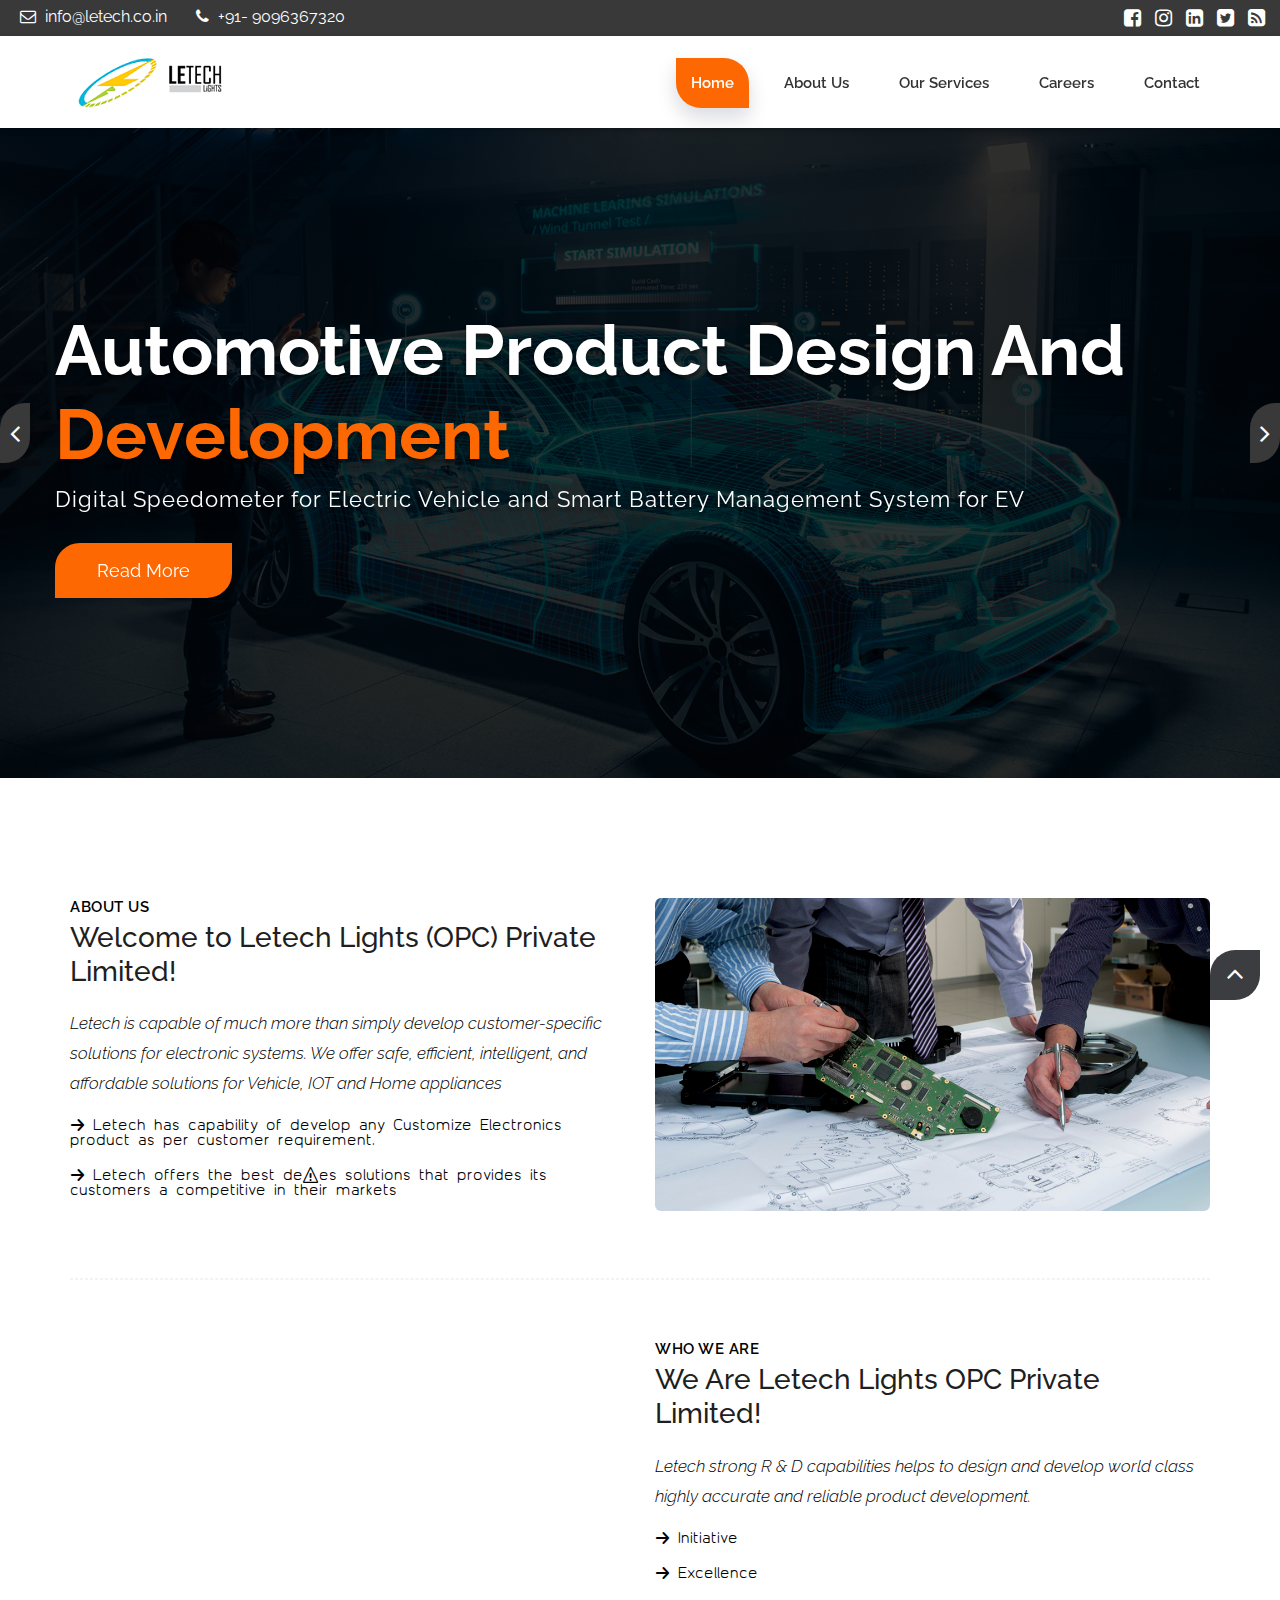
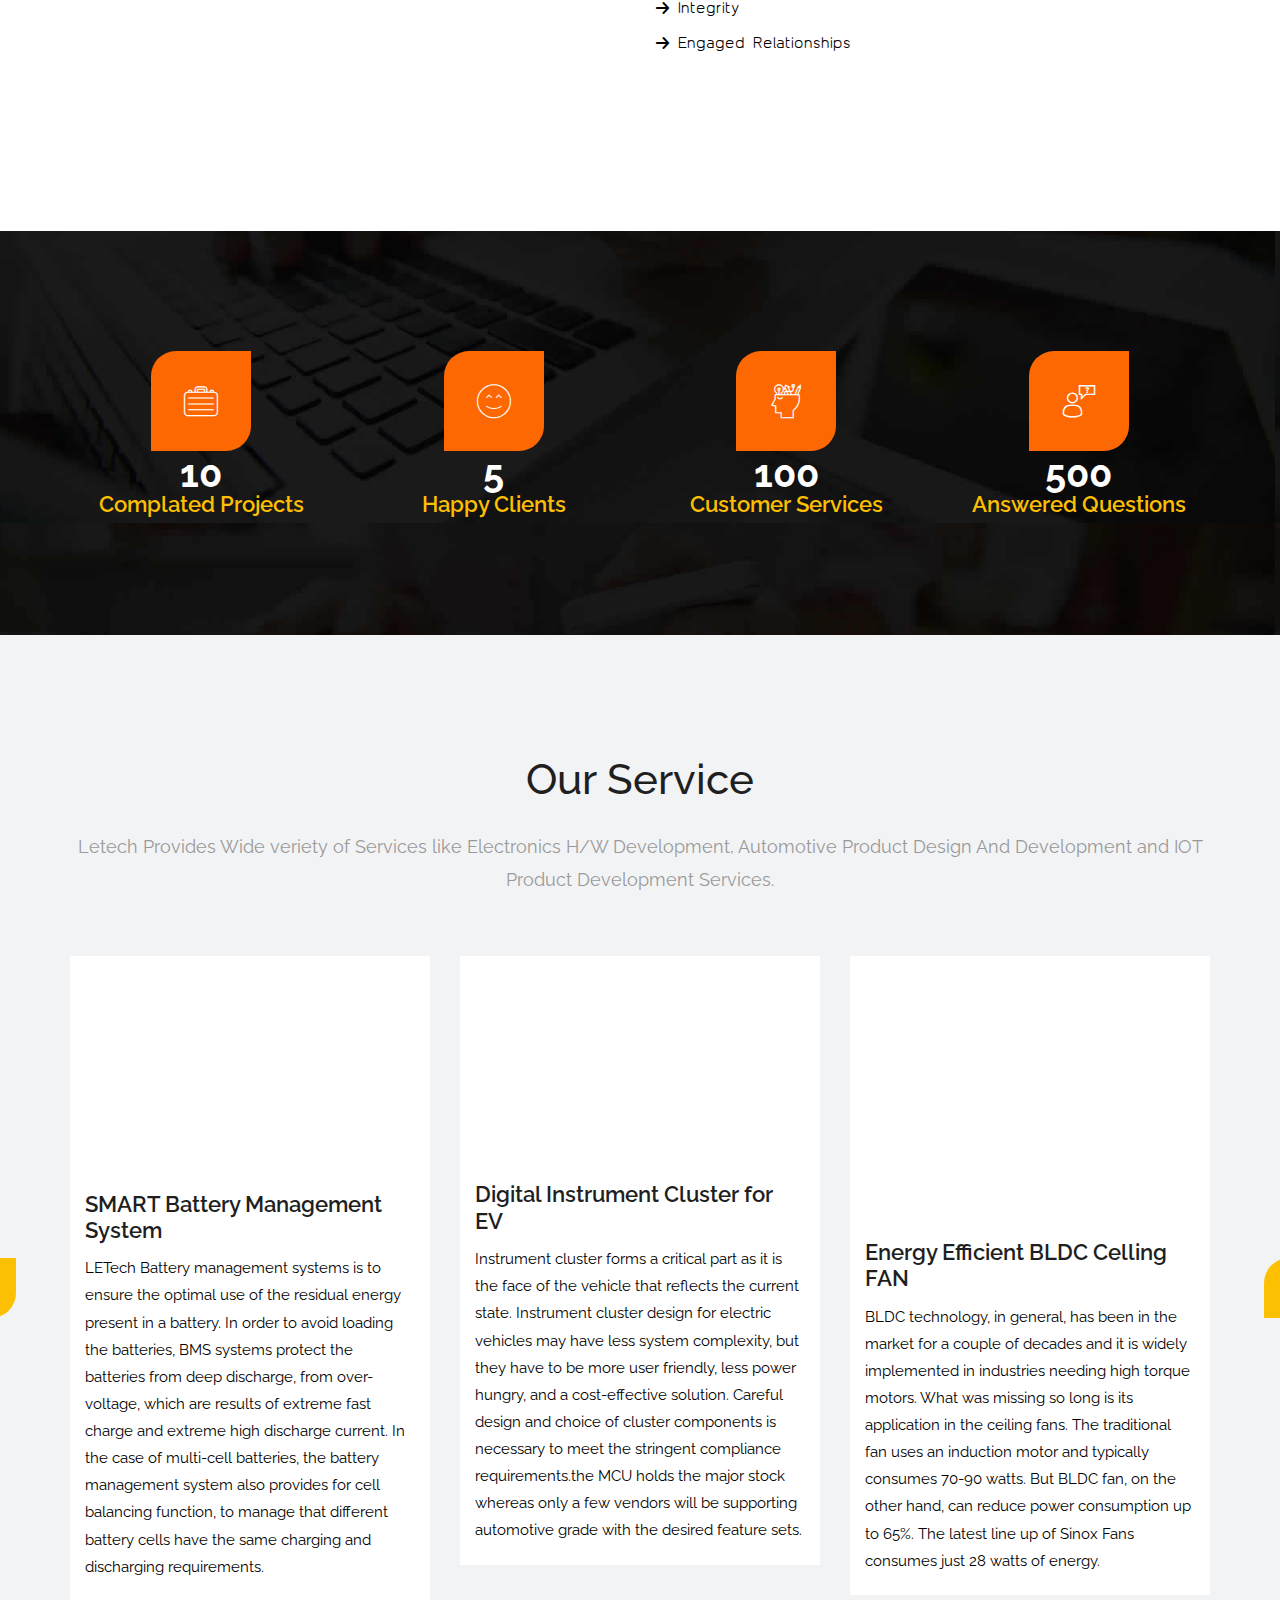
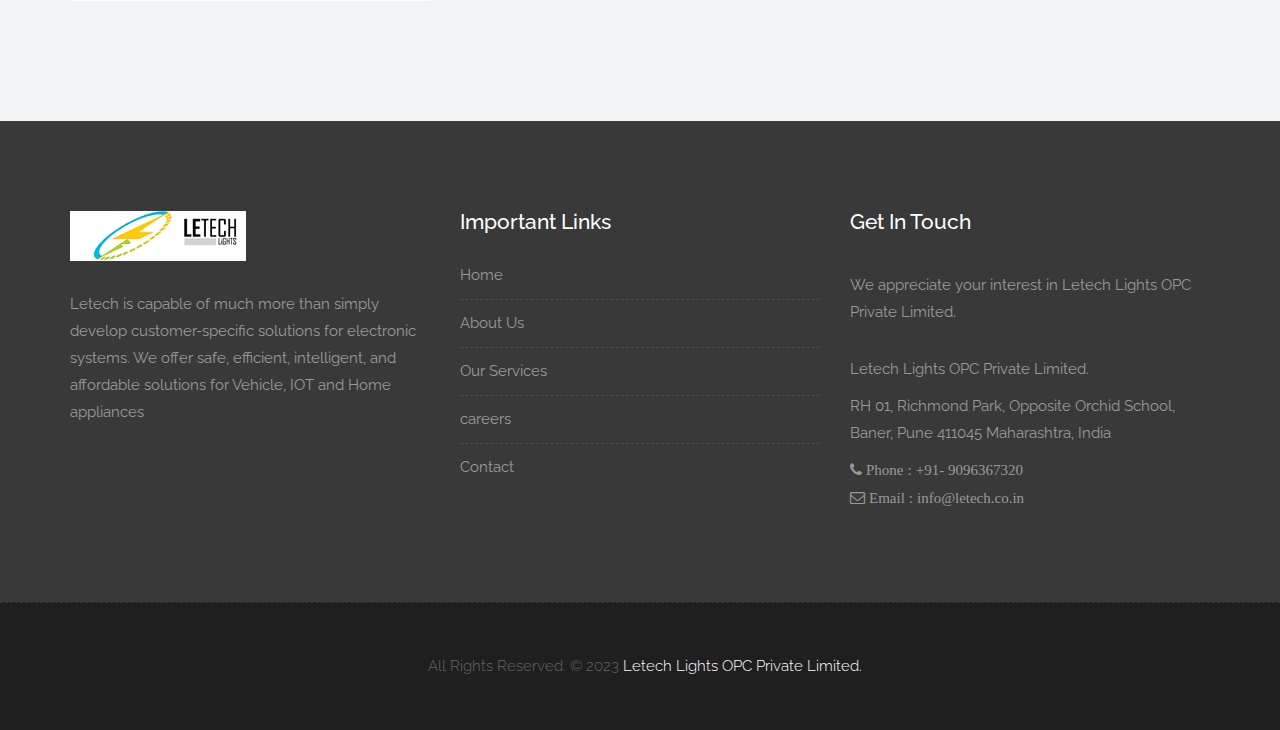
==== commit e4de8d8c: "save" ====
--- a/index.html
+++ b/index.html
@@ -266,9 +266,7 @@
                             complexity, but they have to be more user friendly, less power hungry, and a cost-effective
                             solution. Careful design and choice of cluster components is necessary to meet the stringent
                             compliance requirements.the MCU holds the major stock whereas only a few vendors will be
-                            supporting
-                            automotive grade with the desired feature sets.
-                            <br /><br />
+                            supporting automotive grade with the desired feature sets.
                         </p>
                     </div>
                 </div>
@@ -287,8 +285,7 @@
                             The traditional fan uses an induction motor and typically consumes 70-90 watts. But BLDC
                             fan, on the other
                             hand, can reduce power consumption up to 65%. The latest line up of Sinox Fans consumes just
-                            28 watts of
-                            energy.<br />
+                            28 watts of energy.<br />
                         </p>
                     </div>
                 </div>
@@ -440,11 +437,11 @@
                     <div class="footer-distributed widget clearfix">
                         <div class="widget-title">
                             <h3>Get In Touch</h3>
-                            <p>Official Address </p>
+                            <p>We appreciate your interest in Letech Lights OPC Private Limited.</p>
                         </div>
                         <div class="footer-right">
                             <p>
-                                Letech Lights OPC Private Limited.
+                                <span class="">Letech Lights OPC Private Limited.</span>
                             <p>
                                 RH 01, Richmond Park, Opposite Orchid School,
                                 Baner, Pune 411045
--- a/style.css
+++ b/style.css
@@ -2714,301 +2714,6 @@
     --pricingTable-blue: #fd6802;
 }
 
-.pricingTable{
-    padding-bottom: 10px;
-    background: #fff;
-    border-bottom: 15px solid var(--pricingTable-yellow);
-    text-align: center;
-    overflow: hidden;
-    position: relative;
-	transition: all 0.3s ease-in-out;
-}
-.pricingTable:hover{
-	cursor: pointer;
-	box-shadow: 0px 2px 30px rgba(0, 0, 0, 0.1);
-	transform: scale(1.04);
-}
-.pricingTable:before{
-    content: "";
-    width: 100%;
-    height: 350px;
-    background: var(--pricingTable-yellow);
-    position: absolute;
-    top: -150px;
-    left: 0;
-    transform: skewY(-20deg);
-}
-.pricingTable .pricingTable-header{
-    padding: 20px 20px 60px;
-    text-align: left;
-    position: relative;
-}
-.pricingTable .title{
-    font-size: 30px;
-    font-weight: 600;
-    color: #fff;
-    text-transform: uppercase;
-    margin: 0;
-}
-.pricingTable .sub-title{
-    display: block;
-    font-size: 16px;
-    color: #fff;
-    text-transform: uppercase;
-}
-.pricingTable .year{
-    width: 80px;
-    height: 55px;
-    background: #fff;
-    padding: 7px 0;
-    font-size: 15px;
-    font-weight: 600;
-    font-style: normal;
-	line-height: 20px;
-    color: var(--pricingTable-yellow);
-    text-align: center;
-    position: absolute;
-    top: 30px;
-    right: 20px;
-    z-index: 1;
-}
-.pricingTable .year:before,
-.pricingTable .year:after{
-    content: "";
-    width: 57px;
-    height: 57px;
-    background: #fff;
-    position: absolute;
-    top: -28px;
-    left: 50%;
-    z-index: -1;
-    transform: translateX(-50%) scaleY(0.5) rotate(45deg);
-}
-.pricingTable .year:after{
-    top: auto;
-    bottom: -28px;
-}
-.pricingTable .price-value{
-    display: inline-block;
-    width: 170px;
-    height: 110px;
-    padding: 15px;
-    border: 2px solid var(--pricingTable-yellow);
-    border-top: none;
-    border-bottom: none;
-    position: relative;
-}
-.pricingTable .price-value:before,
-.pricingTable .price-value:after{
-    content: "";
-    width: 121px;
-    height: 121px;
-    border: 3px solid var(--pricingTable-yellow);
-    border-right: none;
-    border-bottom: none;
-    position: absolute;
-    top: -60px;
-    left: 50%;
-    transform: translateX(-50%) scaleY(0.5) rotate(45deg);
-}
-.pricingTable .price-value:after{
-    border-top: none;
-    border-left: none;
-    border-bottom: 3px solid var(--pricingTable-yellow);
-    border-right: 3px solid var(--pricingTable-yellow);
-    top: auto;
-    bottom: -60px;
-}
-.pricingTable .value{
-    width: 100%;
-    height: 100%;
-    background: #fff;
-    border: 2px solid var(--pricingTable-yellow);
-    border-top: none;
-    border-bottom: none;
-    color: var(--pricingTable-yellow);
-    z-index: 1;
-    position: relative;
-}
-.pricingTable .value:before,
-.pricingTable .value:after{
-    content: "";
-    width: 97px;
-    height: 97px;
-    background: #fff;
-    border: 3px solid var(--pricingTable-yellow);
-    border-bottom: none;
-    border-right: none;
-    position: absolute;
-    top: -48px;
-    left: 50%;
-    z-index: -1;
-    transform: translateX(-50%) scaleY(0.5) rotate(45deg);
-}
-.pricingTable .value:after{
-    border-right: 3px solid var(--pricingTable-yellow);
-    border-bottom: 3px solid var(--pricingTable-yellow);
-    border-top: none;
-    border-left: none;
-    top: auto;
-    bottom: -48px;
-}
-.pricingTable .currency{
-    display: inline-block;
-    font-size: 30px;
-    margin-top: 7px;
-    vertical-align: top;
-}
-.pricingTable .amount{
-    display: inline-block;
-    font-size: 40px;
-    font-weight: 600;
-    line-height: 65px;
-}
-.pricingTable .amount span{
-    display: inline-block;
-    font-size: 30px;
-    font-weight: normal;
-    vertical-align: top;
-    margin-top: -7px;
-}
-.pricingTable .month{
-    display: block;
-    font-size: 16px;
-    line-height: 0;
-}
-.pricingTable .pricing-content{
-    padding: 50px 0 0 80px;
-    margin-bottom: 20px;
-    list-style: none;
-    text-align: left;
-    transition: all 0.3s ease 0s;
-}
-.pricingTable .pricing-content li{
-    padding: 7px 0;
-    font-size: 16px;
-    color: #808080;
-    position: relative;
-}
-.pricingTable .pricing-content li:before,
-.pricingTable .pricing-content li.disable:before{
-    content: "\e963";
-    font-family: 'IcoMoon-Free';
-    font-weight: 900;
-    width: 25px;
-    height: 25px;
-    line-height: 25px;
-    border-radius: 50%;
-    background: #98c458;
-    text-align: center;
-    color: #fff;
-    position: absolute;
-    left: -50px;
-}
-.pricingTable .pricing-content li.disable:before{
-    content: "\e95f";
-    background: #fe6c6c;
-}
-.pricingTable .pricingTable-signup{
-    display: inline-block;
-	padding: 0px 20px;
-    height: 50px;
-    line-height: 50px;
-    font-size: 22px;
-    font-weight: 700;
-    color: var(--pricingTable-yellow);
-    text-transform: capitalize;
-    border: 2px solid var(--pricingTable-yellow);
-    margin: 0 auto 10px;
-    position: relative;
-    transition: all 0.3s ease 0s;
-}
-.pricingTable .pricingTable-signup:hover{
-    background: var(--pricingTable-yellow);
-    color: #fff;
-}
-.pricingTable.purple{ border-bottom-color: var(--pricingTable-purple); }
-.pricingTable.purple:before{ background: var(--pricingTable-purple); }
-.pricingTable.purple .year{ color: var(--pricingTable-purple); }
-.pricingTable.purple .price-value{
-    border-left-color: var(--pricingTable-purple);
-    border-right-color: var(--pricingTable-purple);
-}
-.pricingTable.purple .price-value:before{
-    border-left-color: var(--pricingTable-purple);
-    border-top-color: var(--pricingTable-purple);
-}
-.pricingTable.purple .price-value:after{
-    border-right-color: var(--pricingTable-purple);
-    border-bottom-color: var(--pricingTable-purple);
-}
-.pricingTable.purple .value{
-    border-left-color: var(--pricingTable-purple);
-    border-right-color: var(--pricingTable-purple);
-    color: var(--pricingTable-purple);
-}
-.pricingTable.purple .value:before{
-    border-left-color: var(--pricingTable-purple);
-    border-top-color: var(--pricingTable-purple);
-}
-.pricingTable.purple .value:after{
-    border-right-color: var(--pricingTable-purple);
-    border-bottom-color: var(--pricingTable-purple);
-}
-.pricingTable.purple .pricingTable-signup{
-    color: var(--pricingTable-purple);
-    border-color: var(--pricingTable-purple);
-}
-.pricingTable.purple .pricingTable-signup:hover{
-    color: #fff;
-    background: var(--pricingTable-purple);
-}
-.pricingTable.blue{ border-bottom-color: var(--pricingTable-blue); }
-.pricingTable.blue:before{ background: var(--pricingTable-blue); }
-.pricingTable.blue .year{ color: var(--pricingTable-blue); }
-.pricingTable.blue .price-value{
-    border-left-color: var(--pricingTable-blue);
-    border-right-color: var(--pricingTable-blue);
-}
-.pricingTable.blue .price-value:before{
-    border-left-color: var(--pricingTable-blue);
-    border-top-color: var(--pricingTable-blue);
-}
-.pricingTable.blue .price-value:after{
-    border-right-color: var(--pricingTable-blue);
-    border-bottom-color: var(--pricingTable-blue);
-}
-.pricingTable.blue .value{
-    border-left-color: var(--pricingTable-blue);
-    border-right-color: var(--pricingTable-blue);
-    color: var(--pricingTable-blue);
-}
-.pricingTable.blue .value:before{
-    border-left-color: var(--pricingTable-blue);
-    border-top-color: var(--pricingTable-blue);
-}
-.pricingTable.blue .value:after{
-    border-right-color: var(--pricingTable-blue);
-    border-bottom-color: var(--pricingTable-blue);
-}
-.pricingTable.blue .pricingTable-signup{
-    color: var(--pricingTable-blue);
-    border-color: var(--pricingTable-blue);
-}
-.pricingTable.blue .pricingTable-signup:hover{
-    color: #fff;
-    background: var(--pricingTable-blue);
-}
-@media only screen and (max-width: 990px){
-    .pricingTable{ margin-bottom: 30px; }
-}
-@media only screen and (max-width: 767px){
-    .pricingTable:before{ transform: skewY(-15deg); }
-    .pricingTable .title{ font-size: 22px; }
-}
-
-
-
 
 .pd-add{
 	padding: 70px 0px;
